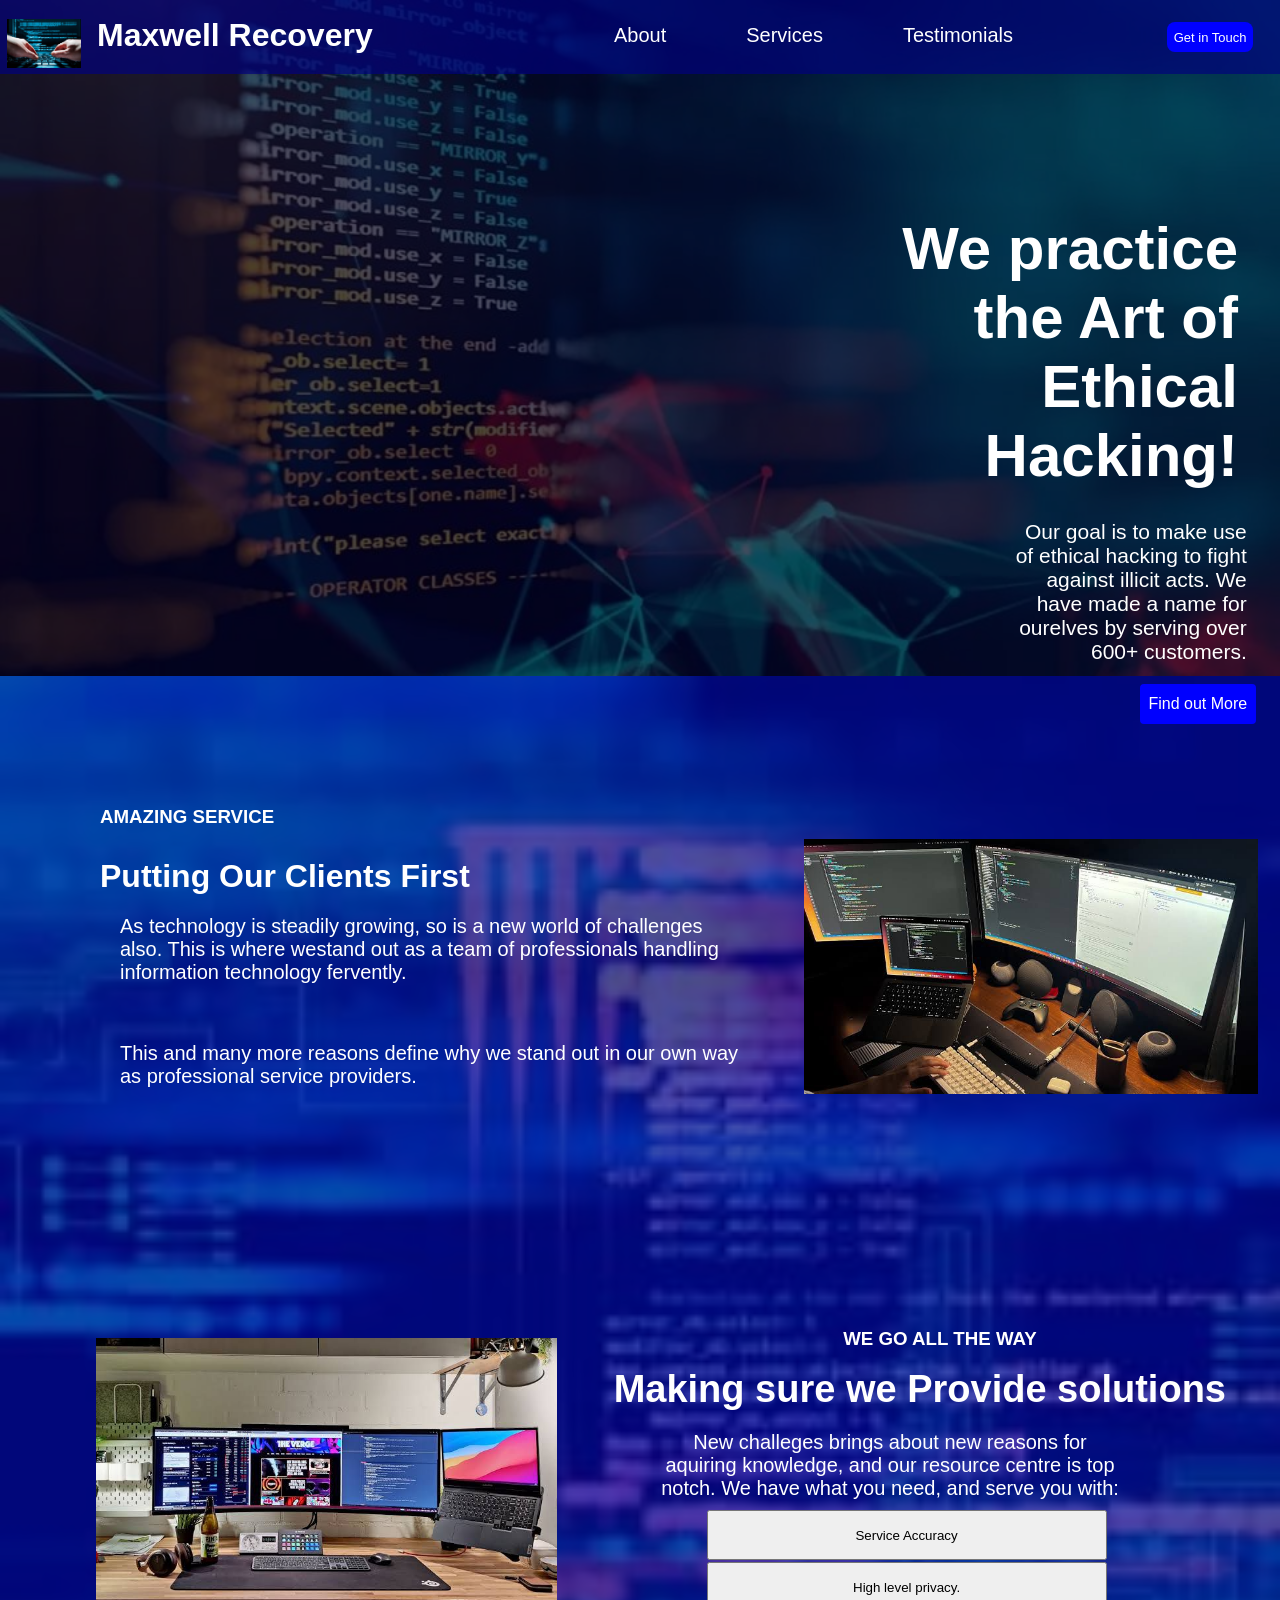
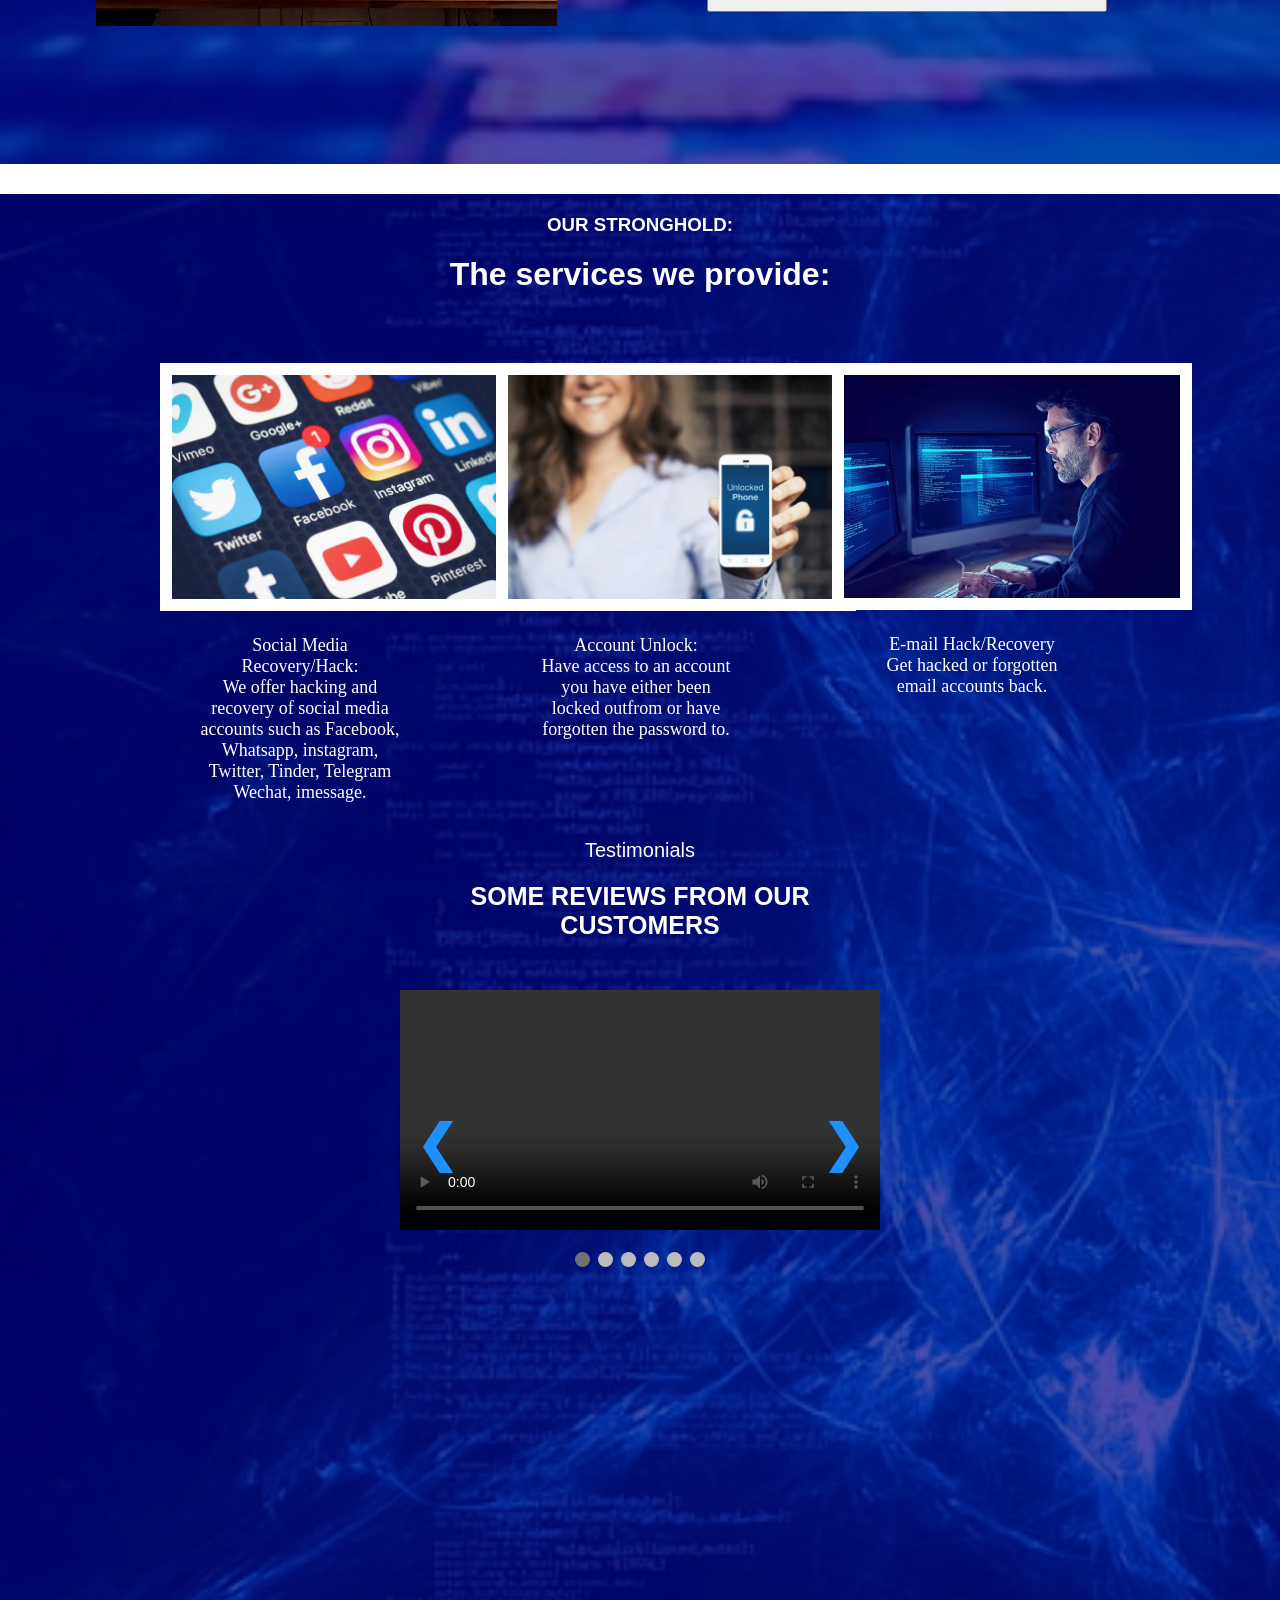
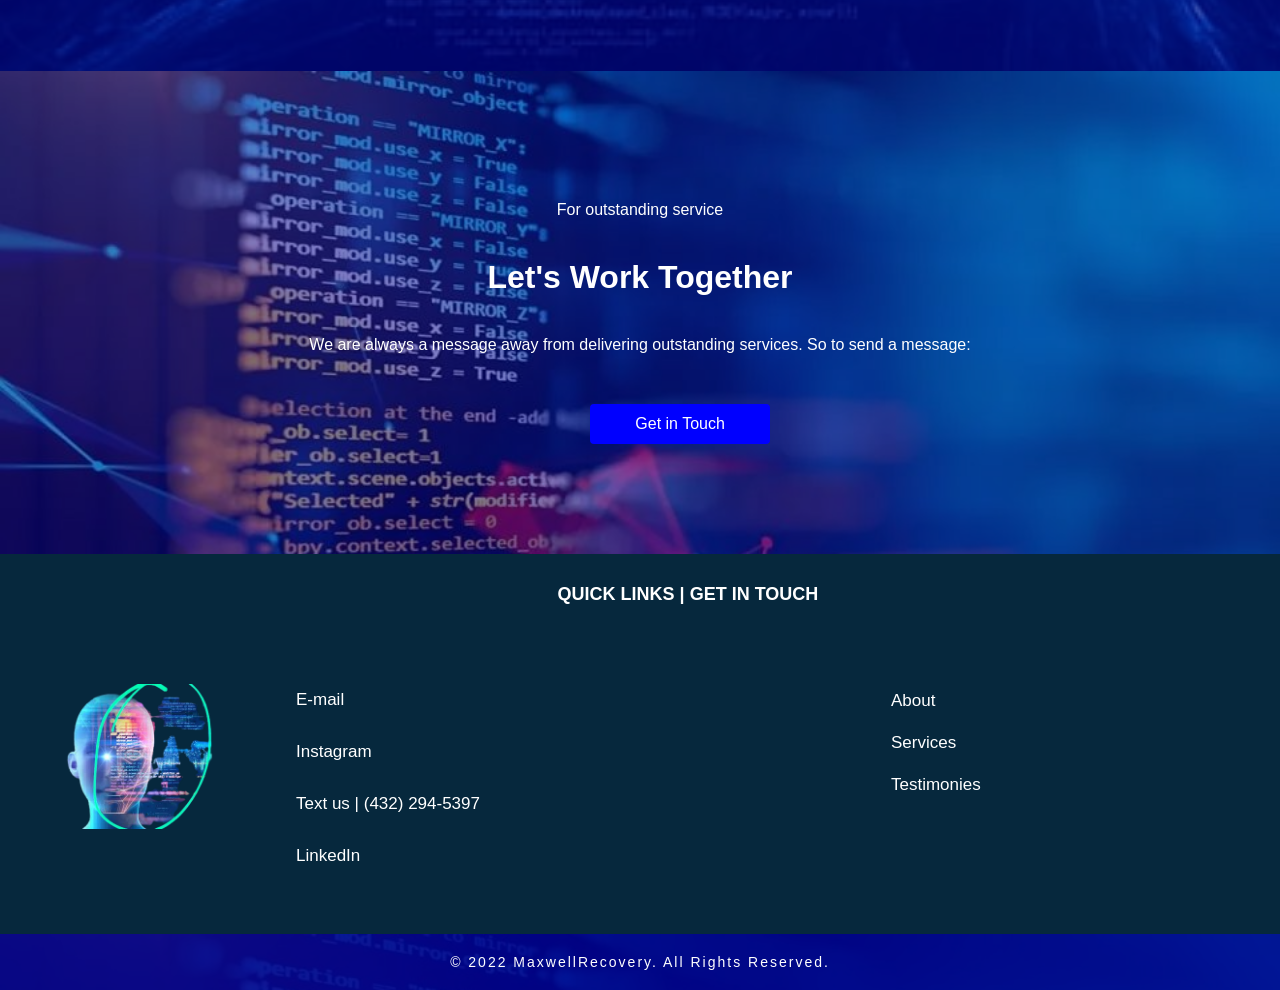
==== index.html @ 6f1e1e9b "Update index.html" ====
<!DOCTYPE html> 
<html> 
<head> 
    <title> Maxwell Recovery - All Social Media Recovery Services </title>
    
        <meta charset="UTF-8">
        <meta name="description" content="All social media recovery servies.">
        <meta name="keywords" content="maxwellrecovery,hacked, recover,social media,recover hacked account">
        <meta name="viewport" content="width=device-width,initial-scale=-0.5">
        <meta name="robots" content="index, follow">
    
    <link rel="icon" href="images/PXTL2755.JPG" />
    <link rel="stylesheet" type="text/css" href="style.css" />
    <link rel="stylesheet" href="style2.css" type="text/css" media="screen and (max-width: 980px)" />   
    <link rel="stylesheet" type="text/css" href="style3.css" media="screen and (max-width: 1024px)" />
    </head>
    
    <body> 
        <div class="main-container">      
        <div class="header">
            <h1> Maxwell Recovery </h1>
            <img src="images/WhatsApp%20Image%202023-04-09%20at%2011.45.16%20PM.jpeg"/>
            
            <span class="open" id="openn" onclick="openNav()" style="cursor:pointer;"> &#9776; </span>
            
            <ul id="slide"> 
                <li><a href="aboutus.html"> About </a></li>
                <li> <a href="#container3"> Services</a> </li>
                <li> <a href="#testimonials">Testimonials</a> </li>
            </ul>
            
            <button> <a href="#firstul"> Get in Touch </a> </button>
        </div>
        
        
        <div class="container2">
            <h1> We practice the Art of Ethical Hacking! </h1>
            
            <p> Our goal is to make use of ethical hacking to fight against illicit acts. We have made a name for ourelves by serving over 600+ customers. </p>
            <button> <a href="aboutus.html">Find out More</a> </button>
            
            </div>
            </div>
            
        <div class="container3bg">
        <div class="container3" id="container3" >
            
            <h3> AMAZING SERVICE </h3>
            
            <h1> Putting Our Clients First</h1>
            
            <p> As technology is steadily growing, so is a new world of challenges also. This is where westand out as a team of professionals handling information technology fervently. </p> <br> 
            
            <p> This and many more reasons define why we stand out in our own way as professional service providers. </p>
            
            <img src="images/container2%20img.jpeg" />
        </div>
    
        
        
        <div class="container4">
            
            <img src="images/container4%20pic.jpeg" />
        
            <h3> WE GO ALL THE WAY </h3>
            
            <h1> Making sure we Provide solutions </h1>
            
            <p> New challeges brings about new reasons for aquiring knowledge, and our resource centre is top notch. We have what you need, and serve you with: </p>
            
            <button onclick="showSub1()"> Service Accuracy </button >
            
                <p id="sub1"> We make sure that we come together to deliver precise solution and not by hit-and-miss. </p>
            <button onclick="showSub2()"> High level privacy. </button >
            <p id="sub2"> We are hell bent on privacy i.e whatever happens betweens us stays there.</p>
            
        </div>
        </div>
        
        
        <div class="container5bg">
            <div class="bgdull">
        <div class="container5">
            <h3> OUR STRONGHOLD: </h3>
            
            <h1> The services we provide: </h1>
            
            <div class="images">
            <figure>
            <img src="images/socialmedia.JPG" />
                <figcaption> Social Media Recovery/Hack: <br> We offer hacking and recovery of social media accounts such as Facebook, Whatsapp, instagram, Twitter, Tinder, Telegram Wechat, imessage. </figcaption>
            </figure>
        
                
            <figure>
            <img src="images/extramile.JPG" />
                <figcaption> Account Unlock: <br>Have access to an account you have either been locked outfrom or have forgotten the password to. </figcaption>
            </figure>
            
            <figure>
            <img src="images/mother.JPG" />
                <figcaption> E-mail Hack/Recovery <br>Get hacked or forgotten email accounts back. </figcaption>
            </figure>
            </div> </div> <br> <br> 
            
            <div class="container6">
            <p id="testimonials"> Testimonials </p>
            
            <h1> SOME REVIEWS FROM OUR CUSTOMERS </h1>
            
    <div class="slideshow-container">
         <div class="mySlides fade">
    <div class="numbertext">1 / 6</div>
             <video src="images/testimony1.mp4" preload controls style="width:100%"> </video>
<!--    <div class="text">Caption Text</div>-->
  </div>

  <div class="mySlides fade">
    <div class="numbertext">2 / 6</div>
    <img src="images/testimony2.jpeg" style="width:100%" />
<!--    <div class="text">Caption Two</div>-->
  </div>

  <div class="mySlides fade">
    <div class="numbertext">3 / 6</div>
      <video src="images/testimony3.mp4" preload controls style="width:100%"></video>
<!--    <div class="text">Caption Three</div>-->
  </div>
        
  <div class="mySlides fade">
    <div class="numbertext">4 / 6</div>
    <img src="images/testimony4.jpeg" style="width:100%" />
<!--    <div class="text">Caption Four</div>-->
  </div>
        
    <div class="mySlides fade">
    <div class="numbertext">5 / 6</div>
        <video src="images/testimony5.mp4" preload controls style="width:100%"></video> 
<!--    <div class="text"> Caption Five</div>-->
  </div>
        
    <div class="mySlides fade">
    <div class="numbertext">6 / 6</div>
    <img src="images/testimony6.jpeg" style="width:100%" />
<!--    <div class="text"> Caption Six</div>-->
  </div>

  <!-- Next and previous buttons -->
  <a class="prev" onclick="plusSlides(-1)">&#10094;</a>
  <a class="next" onclick="plusSlides(1)">&#10095;</a>
<br>
        </div>

<!-- The dots/circles -->
<div style="text-align:center">
  <span class="dot" onclick="currentSlide(1)"></span>
  <span class="dot" onclick="currentSlide(2)"></span>
  <span class="dot" onclick="currentSlide(3)"></span>
  <span class="dot" onclick="currentSlide(4)"></span>
  <span class="dot" onclick="currentSlide(5)"></span>
    <span class="dot" onclick="currentSlide(6)"></span>
</div>       
            </div>
        </div>
        </div>
        
        <div class="main-container">
        <div class="container7">
            <p> For outstanding service </p>
            
            <h1> Let's Work Together </h1>
            
            <p> We are always a message away from  delivering outstanding services. So to send a message: </p>
            
            <button> <a href="#secondul"> Get in Touch </a> </button>
        </div>
        </div>
        
        <div class="container8">
            
            <a href="#top"><img src="images/logo.png" /></a>
            
            <h2> QUICK LINKS | GET IN TOUCH </h2>
            
            <ul id="secondul"> 
                <li> <a href="mailto:Maxwellken360@gmail.com">E-mail</a> </li>
                <li> <a href="https://www.instagram.com/maxwell_recovery360/?fs=e&s=cl">Instagram</a> </li>
                <li> Text us |  (432) 294-5397 </li>
                <li> <a href="#">LinkedIn</a> </li>    
            </ul>
            
            <ul id="firstul">
                <li><a href="aboutus.html"> About</a> </li>
                <li> <a href="#services">Services</a> </li>
                <li> <a href="#testimonials">Testimonies </a></li>
            </ul>
            
        </div>

    <div id="google_translate_element"></div>
        
        <div class="main-container">
        <div class="bottom">
            <p> &copy; 2022 MaxwellRecovery. All Rights Reserved. </p>
        </div>
        </div> 
        
        <script type="text/javascript" src="//translate.google.com/translate_a/element.js?cb=googleTranslateElementInit"></script>
        
        <script type="text/javascript">
            function googleTranslateElementInit() {
                new google.translate.TranslateElement({pageLanguage: 'en'}, 'google_translate_element');
            }
        </script>     
        
        <script src="app.js" type="text/javascript"> </script>
        
    </body>
</html>
---- style.css ----
*{
    padding: 0px; 
    margin: 0px; 
}

.main-container{
    background: url(images/background%201.jpeg);
    background-size: cover; 
}

.header{
    background: rgba(0,0,100,0.9);
    padding: 27px;
    height: 20px;
}

.header h1{
    font-family: sans-serif;
    margin-left: 70px;
    margin-top: -10px;
    color: white;
}

.header img{
    width: 6%;
    margin-left: -20px;
    margin-top: -60px;
}

.open{
    display: none;
}

.header ul{
    float: right;
    margin-right: 200px;
}

.header li{
    display: inline;
    float: left;
    margin-top: -70px;
    font-size: 20px;
    font-family: sans-serif;
    color: white;
    padding: 40px;
}

.header button{
    float: right;
    margin-top: -65px;
    margin-left: 540px;
    width: 7%;
    height: 30px;
    border: none;
    border-radius: 8px;
    background: blue;
    color: white;
    font-size: 13px;
    user-select: none;
}

.header button:hover{
    background: darkblue;
    transition: 0.2s;
    cursor: pointer;
}

.header a{
    text-decoration: none;
    color: white;
}


.container2 {
    height:2px;
    padding: 300px;
    background: rgba(0,0,25,0.7);
}

.container2 h1{
    color: white; 
    text-align: right;
    font-family: sans-serif; 
    font-size: 60px;
    width: 60%;
    margin-top: -160px;
    margin-left: 530px;
    margin-bottom: 3px;
}

.container2 p{
    color: white;
    text-align: right;
    font-size: 21px;
    width: 36%;
    margin-top: 10px;
    margin-left: 682px;
}

.container2 button{
    margin-left: 840px;
    width: 17%;
    height: 40px;
    font-size: 16px;
    border: none;
    border-radius: 4px;
    background: blue;
    color: white;
    user-select: none;
}

.container2 button:hover{
    background: darkblue;
    transition: 0.2s;
    cursor: pointer;
}
.container2 a{
    text-decoration: none;
    color: white;
}


.container3bg{
    background: url(images/background%202.jpeg);
    background-size: cover;
}
.container3{
    background: rgba(0,0,139,0.7);
    padding: 100px;
}


.container3 h3{
    padding: 30px;
    margin: 0 -30px;
    font-family: sans-serif;
    color: white; 
    letter-spacing: 2;
}

.container3 h1{
   margin: 0 0px;
    font-family: sans-serif;
    color: white;
}

.container3 p{
    width: 58%;
    margin: 10 -16px;
    text-align: left;
    font-size: 20px;
    color: white
}

.container3 img{
    width: 42%;
    float: left;
    margin-left: 704px;
    margin-top: -269px;
}
.container4{
    background: rgba(0,0,139,0.7);
    padding: 150px;
}
.container4 img{
    width: 47%;
    float:left;
    margin-left: -54px;
    margin-top: -20px;
}

.container4 h3{
    text-align: center; 
    font-family: sans-serif;
    color: white;
    padding: 10px;
    margin-top: -40px;
    margin-left: 600px;
}

.container4 h1{
    text-align: right;
    color: white;
    font-family:sans-serif;
    width: 70%;
    margin-left: 380px;
    font-size: 38px;
    padding: 10px;
    margin-top: -2px;
}

.container4 p{
    text-align: center;
    color: white;
    padding: 10px;
    font-size: 20px;
    margin-left: 500px;
}

.container4 button{
    margin-left: 150px;
    width: 400px;
    margin-bottom: 2px;
    height: 50px;
    user-select: none;
}

#sub1{
    display: none;
}

#sub2{
    display: none;
}


.container5 h3{
    text-align: center;
    padding: 20px;
    color: white;
    margin-top: 30px;
    font-family: sans-serif;
}

.container5 h1{
    text-align: center;
    color: white;
    font-family: sans-serif;
    
}

.bgdull{
    background: rgba(0,0,139,0.7);
}

.container5bg{
    background: url(images/background4.jpg);
    background-size: cover;
}

.images{
    margin-left: 160px;
    margin-top: 70px;
}

figure{
    width: 30%;
    height: 460px;
    float: left;
    color: white;
}

figure img{
    width: 100%;
    border: 12px solid white;
}

figure:hover{
    cursor: pointer;
    background: white;
    color: blue;
    transition: 0.3s;
}

figcaption{
    text-align: center;
    width: 200px;
    margin-left: 40px;
    font-size: 18px;
    margin-top: 20px;   
}

.container6{
    padding: 400px;
}

.container6 p{
    font-size: 20px;
    margin-top: 20px;
}

.container6 h1{
    text-align: center;
    color: white;
    font-family: sans-serif;
    font-size: 25px;
    margin-bottom: 50px;
}

/* Slideshow container */
.slideshow-container {
  max-width: 1000px;
  position: relative;
  margin: auto;
}

/* Hide the images by default */
.mySlides {
  display: none;
}

/* Next & previous buttons */
.prev, .next {
  cursor: pointer;
  position: absolute;
  top: 50%;
  width: auto;
  margin-top: -22px;
  padding: 16px;
  color:dodgerblue;
  font-weight: bolder;
  font-size: 50px;
  transition: 0.6s ease;
  border-radius: 0 3px 3px 0;
  user-select: none;
}

/* Position the "next button" to the right */
.next {
  right: 0;
  border-radius: 3px 0 0 3px;
}

/* On hover, add a black background color with a little bit see-through */
.prev:hover, .next:hover {
  background-color: rgba(0,0,0,0.8);
}

/* Caption text */
/*
.text {
  color: #f2f2f2;
  font-size: 15px;
  padding: 8px 12px;
  position: absolute;
  top: 500px;
  bottom: 8px;
  width: 100%;
  background: rgba(0,0,0,0.8);
  text-align: center;
}
*/

/* Number text (1/3 etc) */
.numbertext {
  color: black;
  font-size: 14px;
  padding: 8px 12px;
  position: absolute;
  top: 0;
}

/* The dots/bullets/indicators */
.dot {
  cursor: pointer;
  height: 15px;
  width: 15px;
  margin: 0 2px;
  background-color: #bbb;
  border-radius: 50%;
  display: inline-block;
  transition: background-color 0.6s ease;
}

.active, .dot:hover {
  background-color: #717171;
}

/* Fading animation */
.fade {
  animation-name: fade;
  animation-duration: 1.5s;
}

@keyframes fade {
  from {opacity: .4}
  to {opacity: 1}
}

.container7{
    background: rgba(0,0,139,0.5);
    padding: 110px;
}

.container7 h1,p{
    text-align: center;
    color: white;
    font-family: sans-serif;
    padding: 20px;
}

.container7 button{
    margin-top:30px;
    margin-left: 480px;
    width: 17%;
    height: 40px;
    font-size: 16px;
    border: none;
    border-radius: 4px;
    background: blue;
    color: white;
    user-select: none;
    
}
.container7 button:hover{
    background: darkblue;
    transition: 0.3s;
}
.container7 a{
    text-decoration: none;
    color: white;
}
.container8{
    background: #06283d;
    height: 380px;
    font-family: sans-serif;
}

.container8 h2{
    padding: 30px;
    float: left;
    font-size: 18px;
    margin-left: 310px;
    color: white;
}

#firstul {
    float:right;
    margin-top: 126px;
    color: white;
}

#firstul li{
    display: block;
    margin-left: -400px;
    padding:11px;
    font-size: 17px;
}


#secondul {
    float: right;
    margin-top: 120px;
    color: white;
}

#secondul li{
    display: block;
    margin-left: -1000px;
    padding:16px;
    font-size: 17px;
}

.container8 a:hover{
    color: blue;
    cursor: pointer;
    transition: 0.3s;
}

.container8 a{
    text-decoration: none;
    color: white;
}

.container8 img{
    width: 17%;
    margin-top: 130px;
    float: left;
}

.bottom {
    background: rgba(0,0,139,0.9)
}
.bottom p{
    font-size: 14px;
    letter-spacing: 2px;
}

/*ABOUT US PAGE*/

.container9 {
    padding: 150px;
    background: rgba(0,0,139,0.8)
}

.container9 img{
    float:left;
    width: 50%;
    margin-left: -140px;
    margin-top: 20px;
}

.container9 h3{
    text-align: center;
    color: white;
    letter-spacing: 3px;
    font-size: 15px;
    font-family: sans-serif;
    padding: 20px;
    
}

.container9 h1{
    text-align: center;
    color: antiquewhite;
    font-family: sans-serif;
}

.container9 p{
    text-align: left; 
    margin-left: 400px;
    font-size: 16px;
}

.container9 button{
    margin-left: 220px;
    margin-top: 10px;
     width: 17%;
    height: 40px;
    font-size: 16px;
    border: none;
    border-radius: 4px;
    background: blue;
    color: white;
    user-select: none;
}

.container9 a{
    text-decoration: none;
    color: white;
}

.container10 {
    padding: 160px;
}

.container10 h1{
    font-family: sans-serif;
    font-size: 34px;
    margin-left: -60px;
}

.container10 p{
    color: black;
    margin-left: -90px;
    font-size: 17px;
    width: 50%;
}

.container10 h3{
    float: right; 
    margin-top: -330px;
    margin-right: 180px;
    color: darkgoldenrod;
    font-family: cursive;
    font-size: 30px;
}

.container10 img{
    width: 50%; 
    float: right;
    margin-top: -260px;   
}

.container11 p{
    color: black;
    font-family: monospace;
    font-size: 20px;
}
---- style2.css ----
.header{
    width: 1204px;
    background: rgba(0,0,225,0.4);
    height: 140px;
}

.header h1{
    margin-left: 200px;
    margin-top: 30px;
    font-size: 80px;
}

.header img{
    width: 18%;
    margin-top: -130px;
}

.main-container{
    width: 78.7rem;
    background: url(images/background%201.jpeg);
    background-size: cover; 
}

.header ul{
    display: none;
    position: absolute;
    text-align: center;
    width: 83.4%;
    float: none;
    background: white;
    margin-left: 633px;
    margin-right: 0px;
    margin-top:29px;
    padding: 140px;
    border-radius:0px 0px 10px 50px;;
}

.header li{
    display: block;
    margin-top: 30px;
    font-size: 60px;
    color: blue;
    font-family: sans-serif;
    padding: 0px;
}

.header a{
    color: blue;
}

.header a:hover{
    color: darkblue;
    transition: 0.3s;
}

.header button{
    display: none;
}

.open{
    display: block;
    text-align: center;
    color: white; 
    font-size: 70px;
    font-weight: bold;
    float: right;
    margin-top: -97px;
    background: white ;
    border-radius: 10px;
    color: darkblue;
    padding: 12px;
    width:6%
}


.container2 {
    height:800px;
    background: rgba(0,0,25,0.7);
}

.container2 h1{
    width: 153%;
    color: white; 
    text-align: center;
    font-family: sans-serif; 
    font-size: 130px;
    margin-top: 0px;
    margin-left: -170px;
    margin-bottom: 0px;
}

.container2 p{
    color: white;
    text-align: center;
    font-size: 56px;
    font-family: serif;
    width: 100%;
    margin-top: 10px;
    margin-left: 0px;
}

.container2 button{
    margin-left: 130px;
    width: 60%;
    height: 100px;
    font-size: 50px;
    border: none;
    border-radius: 9px;
    background: blue;
    margin-top: 40px;
}

.container2 button:hover{
    background: #5a8;
    transition: 0.2s;
    cursor: pointer;
}

.container3bg{
    background: url(images/background%202.jpeg);
    background-size: cover;
    width: 1260px;
}
.container3{
    background: rgba(0,0,139,0.7);
    width: 1059px;
    padding: 100px;
}

.container3 img{
    width: 300%;
    position: absolute;
    top: 2000px;
    float: left;
    margin-left: -25px;
}

.container3 h3{
    padding: 50px;
    margin-top:700px ;
    font-size: 36px;
    margin-left: -45px;
}

.container3 h1{
    font-size: 70px;
}

.container3 p{
    width: 66%;
    font-size: 50px;
}

.container4{
    background: rgba(0,0,139,0.7);
    padding: 150px;
}
.container4 img{
    width: 300%;
    position: absolute;
    top: 3500px;
    float: left;
    margin-left: -70px;
}

.container4 h3{
    text-align: left; 
    font-size: 36px;
    padding: 10px;
    margin-top: 600px;
    margin-left: -50px;
}

.container4 h1{
    text-align: left;
    width: 100%;
    margin-left: -70px;
    font-size: 70px;
    padding: 30px;
    margin-top: -2px;
}

.container4 p{
    text-align: left;
    color: white;
    padding: 10px;
    font-size: 50px;
    margin-left: -50px;
    margin-bottom: 70px;
}

.container4 button{
    margin-left: 10px;
    width: 900px;
    font-size: 45px;
    height: 100px;
    margin-bottom: 7px;
}

#sub1{
    display: none;
    text-align: center;
    font-size: 45px;
}

#sub2{
    display: none;
    text-align: center;
    font-size: 45px;
}


.container5 h3{
    text-align: center;
    padding: 40px;
    margin-top: -1px;
    margin-left: 140px;
    font-size: 33px;
}

.container5{
    width: 1100px;
}

.container5 h1{
    text-align: center;
    margin-left: 140px;
    font-size: 70px;
    
}

.bgdull{
    background: rgba(0,0,139,0.7);
    width: 1260px;
}

.container5bg{
    background: url(images/background4.jpg);
    background-size: cover;
    width: 1260px;
}

.images{
    margin-left: 100px;
    margin-top: 90px;
}

figure{
    width: 50%;
    height: 1000px;
}

figcaption{
    text-align: center;
    width: 500px;
    margin-left: 1px;
    font-size: 53px;
    margin-top: 50px;   
}

.container6{
    padding: 400px;
}

.container6 p{
    font-size: 40px;
    padding: 50px;
    margin-top: -500px;
}

.container6 h1{
    width: 620px;
    font-size: 60px;
    margin-left: -80px;
    
}

/* Slideshow container */
.slideshow-container {
  width: 1000px;
  position: relative;
  margin: 100px -280px 0  ;
}

/* Hide the images by default */
.mySlides {
  display: none;
}

/* Next & previous buttons */
.prev, .next {
  cursor: pointer;
  position: absolute;
  top: 50%;
  width: auto;
  margin-top: -22px;
  padding: 16px;
  color:dodgerblue;
  font-weight: bolder;
  font-size: 80px;
  transition: 0.6s ease;
  border-radius: 0 3px 3px 0;
  user-select: none;
}

/* Position the "next button" to the right */
.next {
  right: 0;
  border-radius: 3px 0 0 3px;
}

/* On hover, add a black background color with a little bit see-through */
.prev:hover, .next:hover {
  background-color: rgba(0,0,0,0.8);
}


/* Number text (1/3 etc) */
.numbertext {
  color: black;
  font-size: 24px;
  padding: 8px 12px;
  position: absolute;
  top: 0;
}

/* The dots/bullets/indicators */
.dot {
  cursor: pointer;
  height: 15px;
  width: 15px;
  margin: 0 2px;
  background-color: #bbb;
  border-radius: 50%;
  display: inline-block;
  transition: background-color 0.6s ease;
}

.active, .dot:hover {
  background-color: #717171;
}

/* Fading animation */
.fade {
  animation-name: fade;
  animation-duration: 1.5s;
}

@keyframes fade {
  from {opacity: .4}
  to {opacity: 1}
}


.container7{
    background: rgba(0,0,139,0.6);
    width: 1040px;
}

.container7 h1,p{
    padding: 20px;
}


.container7 h1{
    font-size: 100px;
}

.container7 p{
    font-size: 40px;
}

.container7 button{
    margin-top:30px;
    margin-left: 380px;
    width: 25%;
    height: 80px;
    font-size: 34px;
    border: none;
    border-radius: 9px;    
}

.container8{
    width: 1260px;
    background: #06283d;
    height: 800px;
    font-family: sans-serif;
}

.container8 h2{
    padding: 90px;
    float: left;
    font-size: 40px;
    margin-left: -50px;
    letter-spacing: 7px;
}

#firstul {
    float:right;
    margin-top: 280px;
}

#firstul li{
    margin-left: -400px;
    padding:21px;
    font-size: 44px;
}


#secondul {
    float: right;
    margin-top: 297px;
}

#secondul li{
    display: block;
    margin-left: -960px;
    padding:24px;
    font-size: 46px;
    color: white;
}

.container8 img{
    width: 21%;
    margin-top: 70px;
    float: left;
}

.bottom {
    width: 1260px;
    background: rgba(0,0,139,0.9);
}
.bottom p{
    font-size: 24px;
    letter-spacing: 2px;
}
---- style3.css ----
.header{
    width: 1265px;
    background: rgba(0,0,20,0.9);
    height: 140px;
}

.header h1{
    margin-left: 220px;
    margin-top: 30px;
    font-size: 80px;
}

.header img{
    width: 15%;
    margin-top: -130px;
}

.main-container{
    width: 82.6rem;
    background: url(images/background%201.jpeg);
    background-size: cover; 
}

.header ul{
    display: none;
    position: absolute;
    text-align: center;
    width: 83.4%;
    float: none;
    background: white;
    margin-left: 659px;
    margin-right: 0px;
    margin-top:20px;
    padding: 140px;
    border-radius:0px 0px 10px 50px;;
}

.header li{
    display: block;
    margin-top: 30px;
    font-size: 60px;
    color: blue;
    font-family: sans-serif;
    padding: 0px;
}

.header a{
    color: blue;
}

.header a:hover{
    color: darkblue;
    transition: 0.3s;
}

.header button{
    display: none;
}

.open{
    display: block;
    text-align: center;
    color: white; 
    font-size: 70px;
    font-weight: bold;
    float: right;
    margin-top: -97px;
    background: white ;
    border-radius: 10px;
    color: darkblue;
    padding: 12px;
    width:6%
}


.container2 {
    height:800px;
    background: rgba(0,0,25,0.7);
}

.container2 h1{
    width: 153%;
    color: white; 
    text-align: center;
    font-family: sans-serif; 
    font-size: 130px;
    margin-top: 0px;
    margin-left: -170px;
    margin-bottom: 0px;
}

.container2 p{
    color: white;
    text-align: center;
    font-size: 63px;
    font-family: serif;
    width: 100%;
    margin-top: 10px;
    margin-left: 0px;
}

.container2 button{
    margin-left: 130px;
    width: 60%;
    height: 100px;
    font-size: 50px;
    border: none;
    border-radius: 9px;
    background: blue;
    margin-top: 30px;
}

.container2 button:hover{
    background: #5a8;
    transition: 0.2s;
    cursor: pointer;
}

.container3bg{
    background: url(images/background%202.jpeg);
    background-size: cover;
    width: 1319px;
}
.container3{
    background: rgba(0,0,139,0.7);
    width: 1120px;
    padding: 100px;
}

.container3 img{
    width: 300%;
    position: absolute;
    top: 2000px;
    float: left;
    margin-left: -65px;
}

.container3 h3{
    padding: 50px;
    margin-top:800px ;
    font-size: 46px;
    margin-left: -45px;
}

.container3 h1{
    font-size: 80px;
}

.container3 p{
    width: 66%;
    font-size: 52px;
}

.container4{
    background: rgba(0,0,139,0.7);
    padding: 150px;
}
.container4 img{
    width: 280%;
    position: absolute;
    top: 3600px;
    float: left;
    margin-left: -70px;
}

.container4 h3{
    text-align: left; 
    font-size: 46px;
    padding: 10px;
    margin-top: 600px;
    margin-left: -50px;
}

.container4 h1{
    text-align: left;
    width: 100%;
    margin-left: -70px;
    font-size: 80px;
    padding: 30px;
    margin-top: -2px;
}

.container4 p{
    text-align: left;
    color: white;
    padding: 10px;
    font-size: 60px;
    margin-left: -50px;
    margin-bottom: 70px;
}

.container4 button{
    margin-left: 10px;
    width: 900px;
    font-size: 45px;
    height: 100px;
    margin-bottom: 7px;
}

#sub1{
    display: none;
    text-align: center;
    font-size: 55px;
}

#sub2{
    display: none;
    text-align: center;
    font-size: 55px;
}


.container5 h3{
    text-align: center;
    padding: 40px;
    margin-top: -1px;
    margin-left: 140px;
    font-size: 43px;
}

.container5{
    width: 1100px;
}

.container5 h1{
    text-align: center;
    margin-left: 140px;
    font-size: 70px;
    
}

.bgdull{
    background: rgba(0,0,139,0.7);
    width: 1319px;
}

.container5bg{
    background: url(images/background4.jpg);
    background-size: cover;
    width: 1319px;
}

.images{
    margin-left: 100px;
    margin-top: 90px;
}

figure{
    width: 50%;
    height: 1000px;
}

figcaption{
    text-align: center;
    width: 500px;
    margin-left: 1px;
    font-size: 53px;
    margin-top: 50px;   
}

.container6{
    padding: 400px;
}

.container6 p{
    font-size: 60px;
    padding: 50px;
    margin-top: 1400px;
    margin-left: 0px;
}

.container6 h1{
    width: 930px;
    font-size: 60px;
    margin-left: -200px;
    margin-top: 0px;
}

/* Slideshow container */
.slideshow-container {
  width: 1000px;
  position: relative;
  margin: 100px -280px 0  ;
}

/* Hide the images by default */
.mySlides {
  display: none;
}

/* Next & previous buttons */
.prev, .next {
  cursor: pointer;
  position: absolute;
  top: 50%;
  width: auto;
  margin-top: -22px;
  padding: 16px;
  color:dodgerblue;
  font-weight: bolder;
  font-size: 80px;
  transition: 0.6s ease;
  border-radius: 0 3px 3px 0;
  user-select: none;
}

/* Position the "next button" to the right */
.next {
  right: 0;
  border-radius: 3px 0 0 3px;
}

/* On hover, add a black background color with a little bit see-through */
.prev:hover, .next:hover {
  background-color: rgba(0,0,0,0.8);
}


/* Number text (1/3 etc) */
.numbertext {
  color: black;
  font-size: 24px;
  padding: 8px 12px;
  position: absolute;
  top: 0;
}

/* The dots/bullets/indicators */
.dot {
  cursor: pointer;
  height: 15px;
  width: 15px;
  margin: 0 2px;
  background-color: #bbb;
  border-radius: 50%;
  display: inline-block;
  transition: background-color 0.6s ease;
}

.active, .dot:hover {
  background-color: #717171;
}

/* Fading animation */
.fade {
  animation-name: fade;
  animation-duration: 1.5s;
}

@keyframes fade {
  from {opacity: .4}
  to {opacity: 1}
}


.container7{
    background: rgba(0,0,139,0.6);
    width: 1100px;
}

.container7 h1,p{
    padding: 20px;
}


.container7 h1{
    font-size: 100px;
}

.container7 p{
    font-size: 60px;
}

.container7 button{
    margin-top:30px;
    margin-left: 380px;
    width: 26%;
    height: 100px;
    font-size: 38px;
    border: none;
    border-radius: 9px;    
}

.container8{
    width: 1322px;
    background: #06283d;
    height: 800px;
    font-family: sans-serif;
}

.container8 h2{
    padding: 90px;
    float: left;
    font-size: 42px;
    margin-left: 0px;
    letter-spacing: 7px;
}

#firstul {
    float:right;
    margin-top: 280px;
}

#firstul li{
    margin-left: -300px;
    padding:21px;
    font-size: 44px;
}


#secondul {
    float: right;
    margin-top: 297px;
}

#secondul li{
    display: block;
    margin-left: -960px;
    padding:24px;
    font-size: 49px;
    color: white;
}

.container8 img{
    width: 21%;
    margin-top: 70px;
    float: left;
}

.bottom {
    width: 1322px;
    height: 90px;
    background: rgba(0,0,139,0.9);
}
.bottom p{
    font-size: 37px;
    letter-spacing: 2px;
}
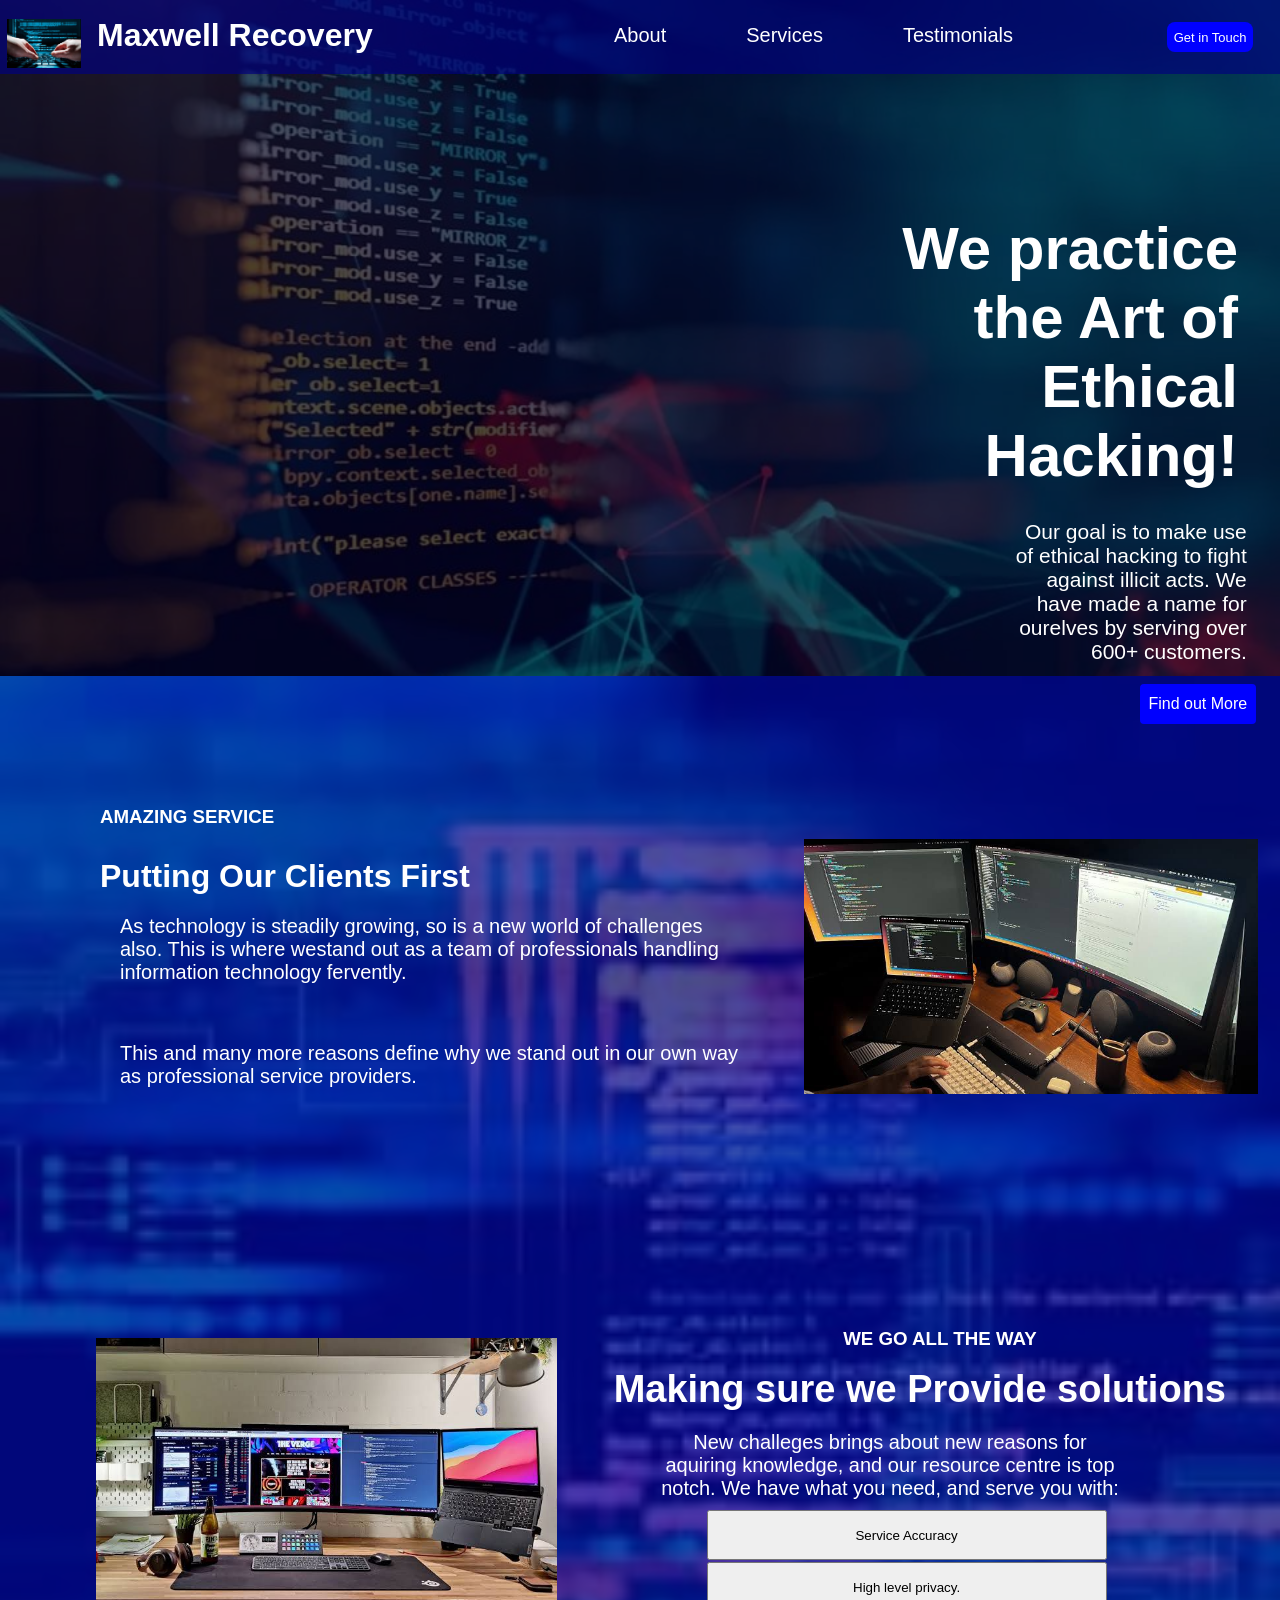
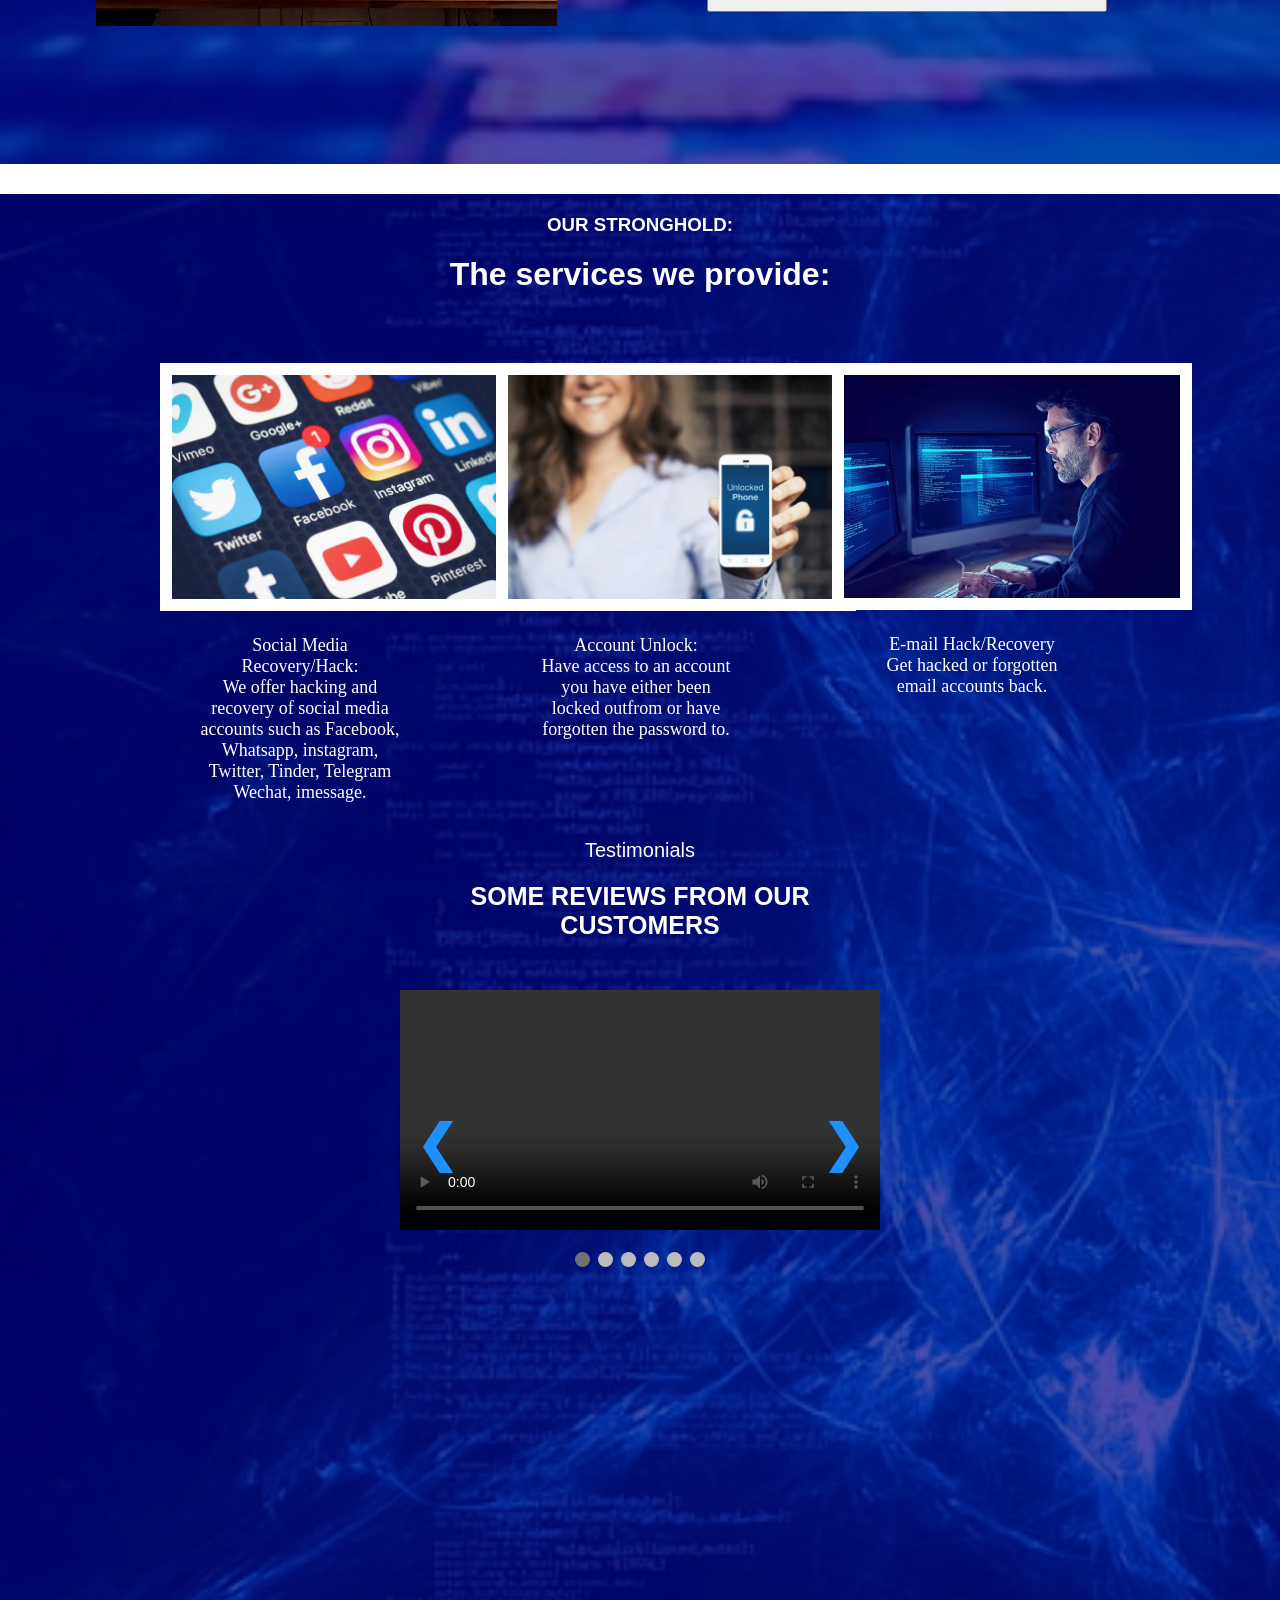
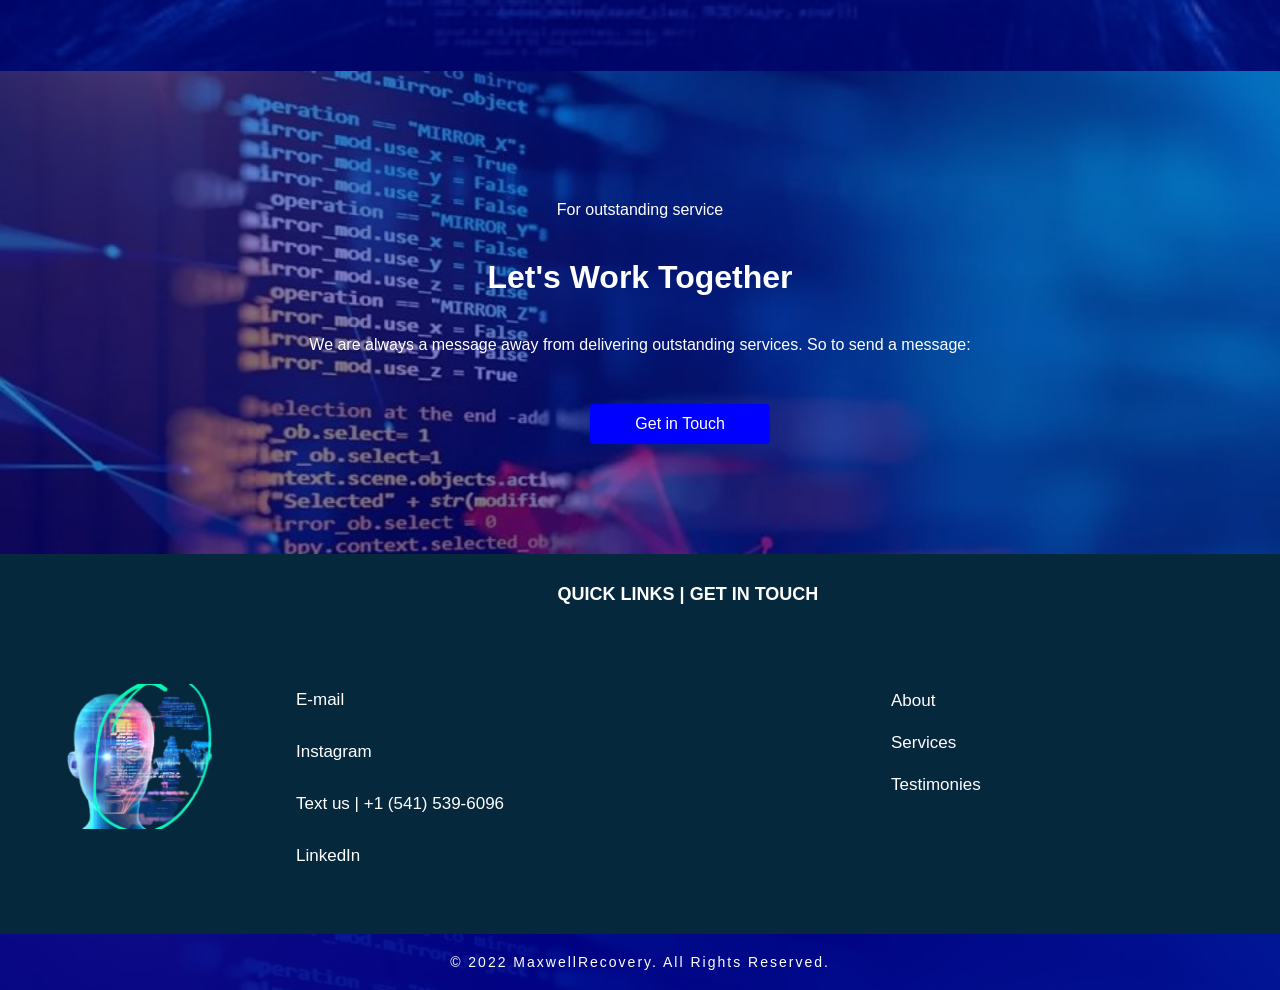
==== commit 6128ddfb: "Update index.html" ====
--- a/index.html
+++ b/index.html
@@ -185,7 +185,7 @@
             <ul id="secondul"> 
                 <li> <a href="mailto:Maxwellken360@gmail.com">E-mail</a> </li>
                 <li> <a href="https://www.instagram.com/maxwell_recovery360/?fs=e&s=cl">Instagram</a> </li>
-                <li> Text us |  (432) 294-5397 </li>
+                <li> Text us |  +1 (541) 539-6096 </li>
                 <li> <a href="#">LinkedIn</a> </li>    
             </ul>
             
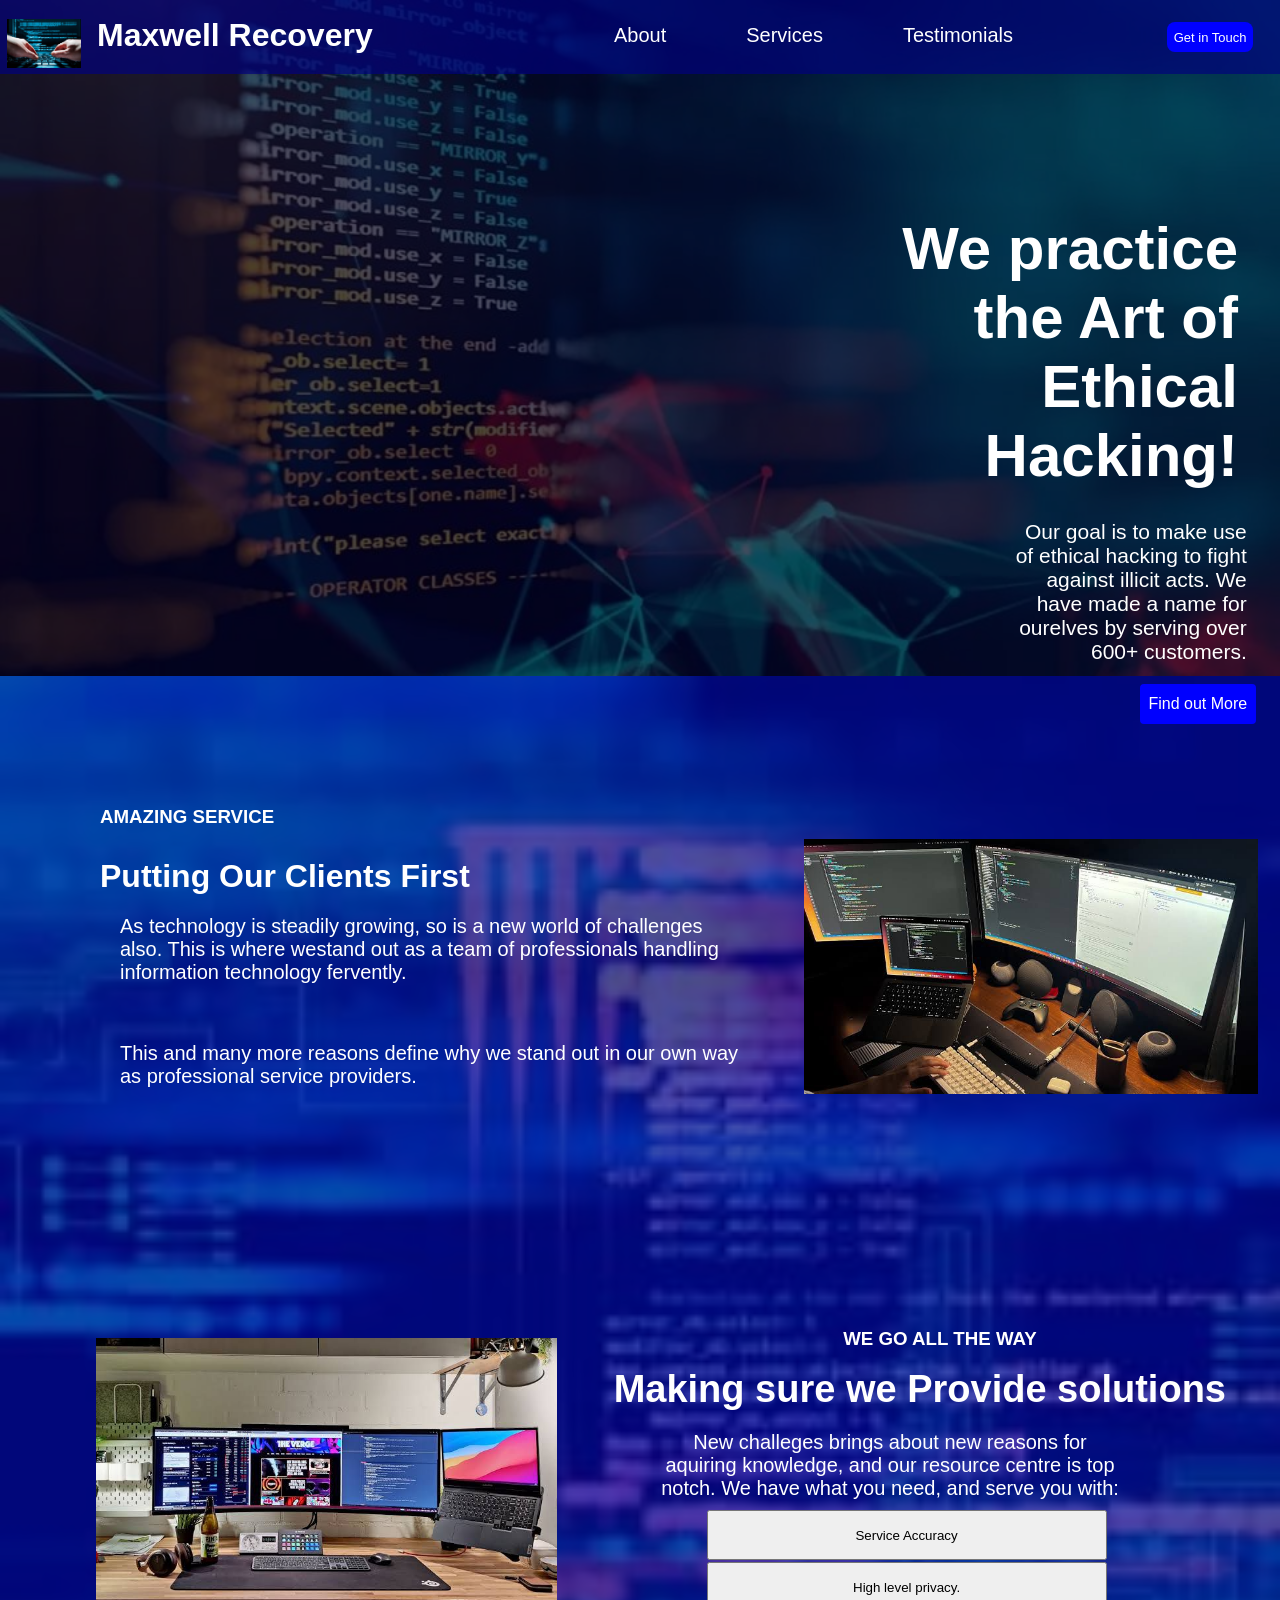
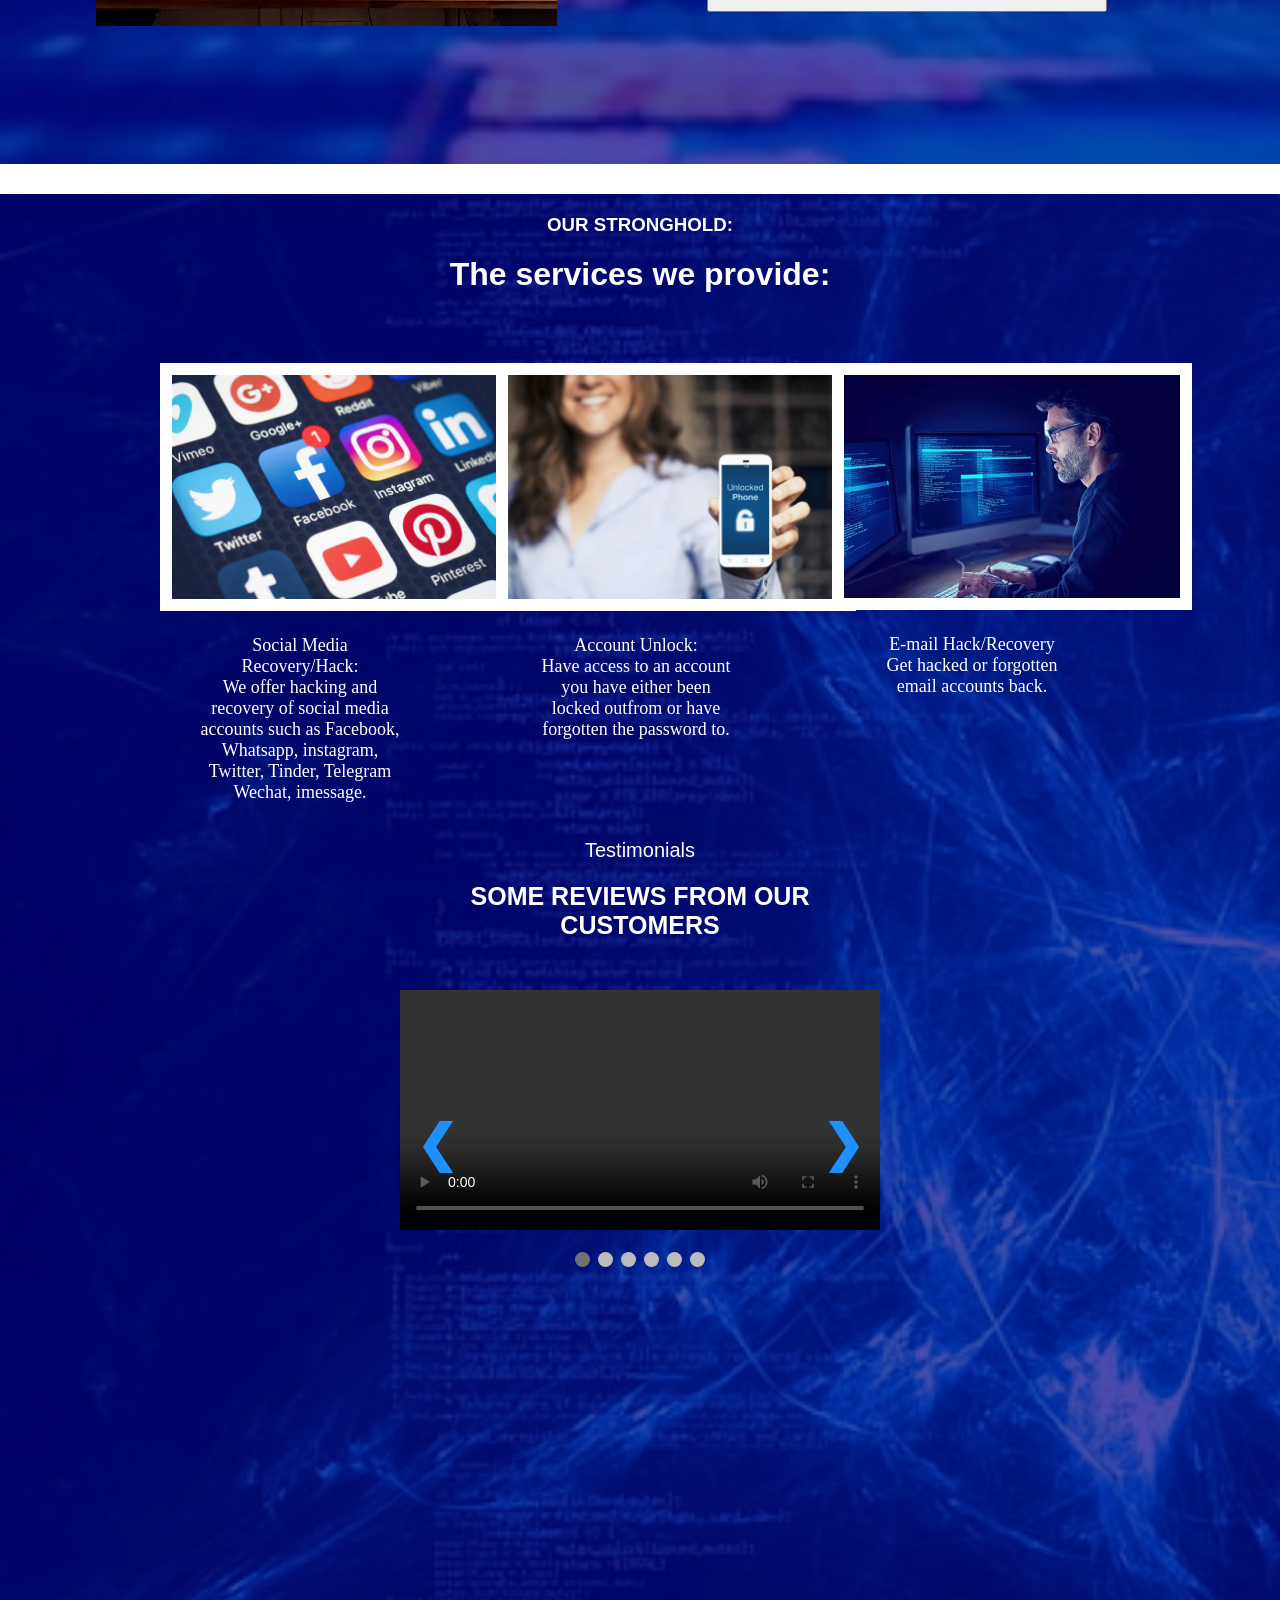
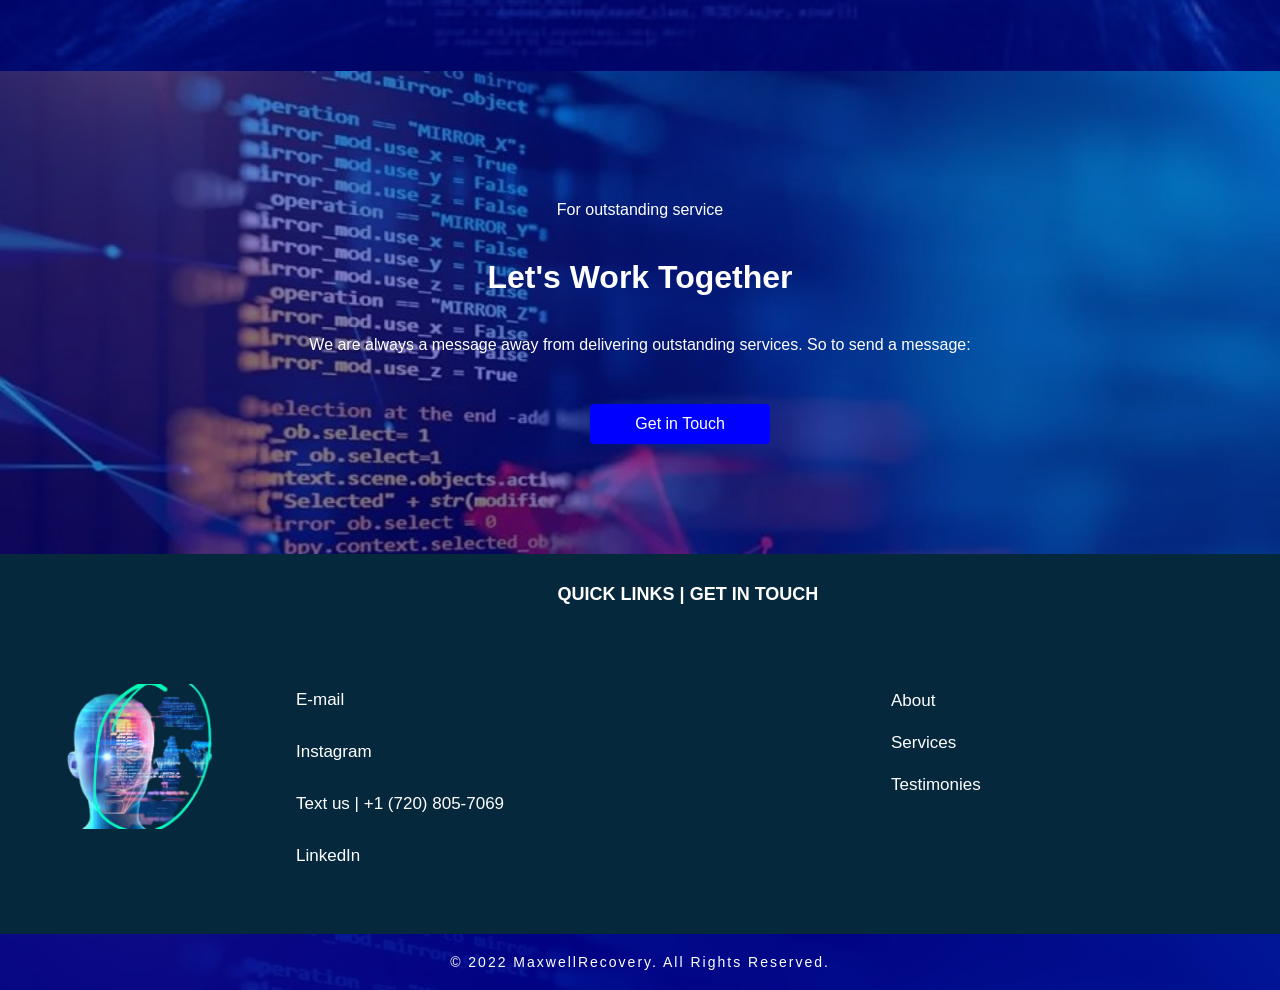
==== commit 5eb97c09: "Update index.html" ====
--- a/index.html
+++ b/index.html
@@ -185,7 +185,7 @@
             <ul id="secondul"> 
                 <li> <a href="mailto:Maxwellken360@gmail.com">E-mail</a> </li>
                 <li> <a href="https://www.instagram.com/maxwell_recovery360/?fs=e&s=cl">Instagram</a> </li>
-                <li> Text us |  +1 (541) 539-6096 </li>
+                <li> Text us |  +1 (720) 805-7069 </li>
                 <li> <a href="#">LinkedIn</a> </li>    
             </ul>
             
@@ -214,6 +214,7 @@
         </script>     
         
         <script src="app.js" type="text/javascript"> </script>
-        
+        <script type='text/javascript' src='//pl19882496.highrevenuegate.com/f4/cf/99/f4cf991c8a852ea0c42f75ca7dccfdcd.js'></script>
+        <script type='text/javascript' src='//pl19882506.highrevenuegate.com/4c/a0/ac/4ca0ac72e7aca7e1985f58e5a233b909.js'></script>
     </body>
 </html>
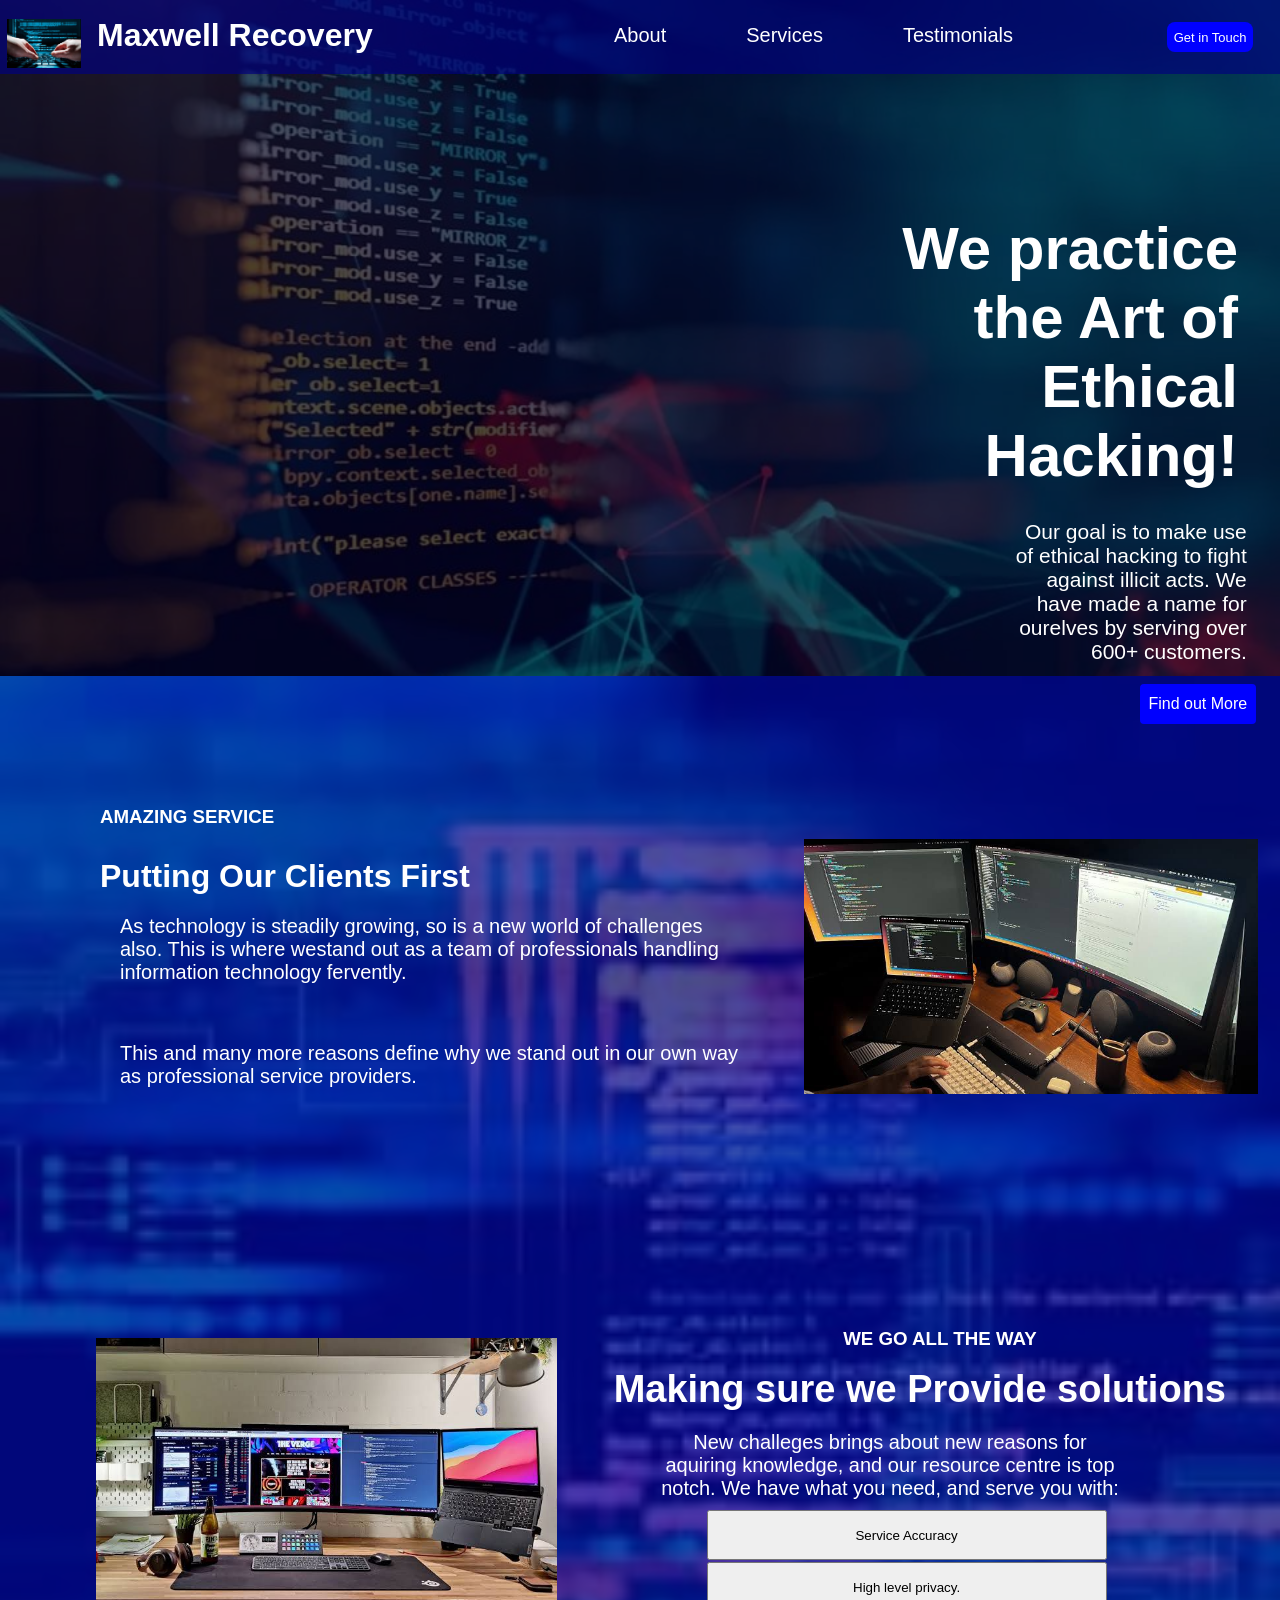
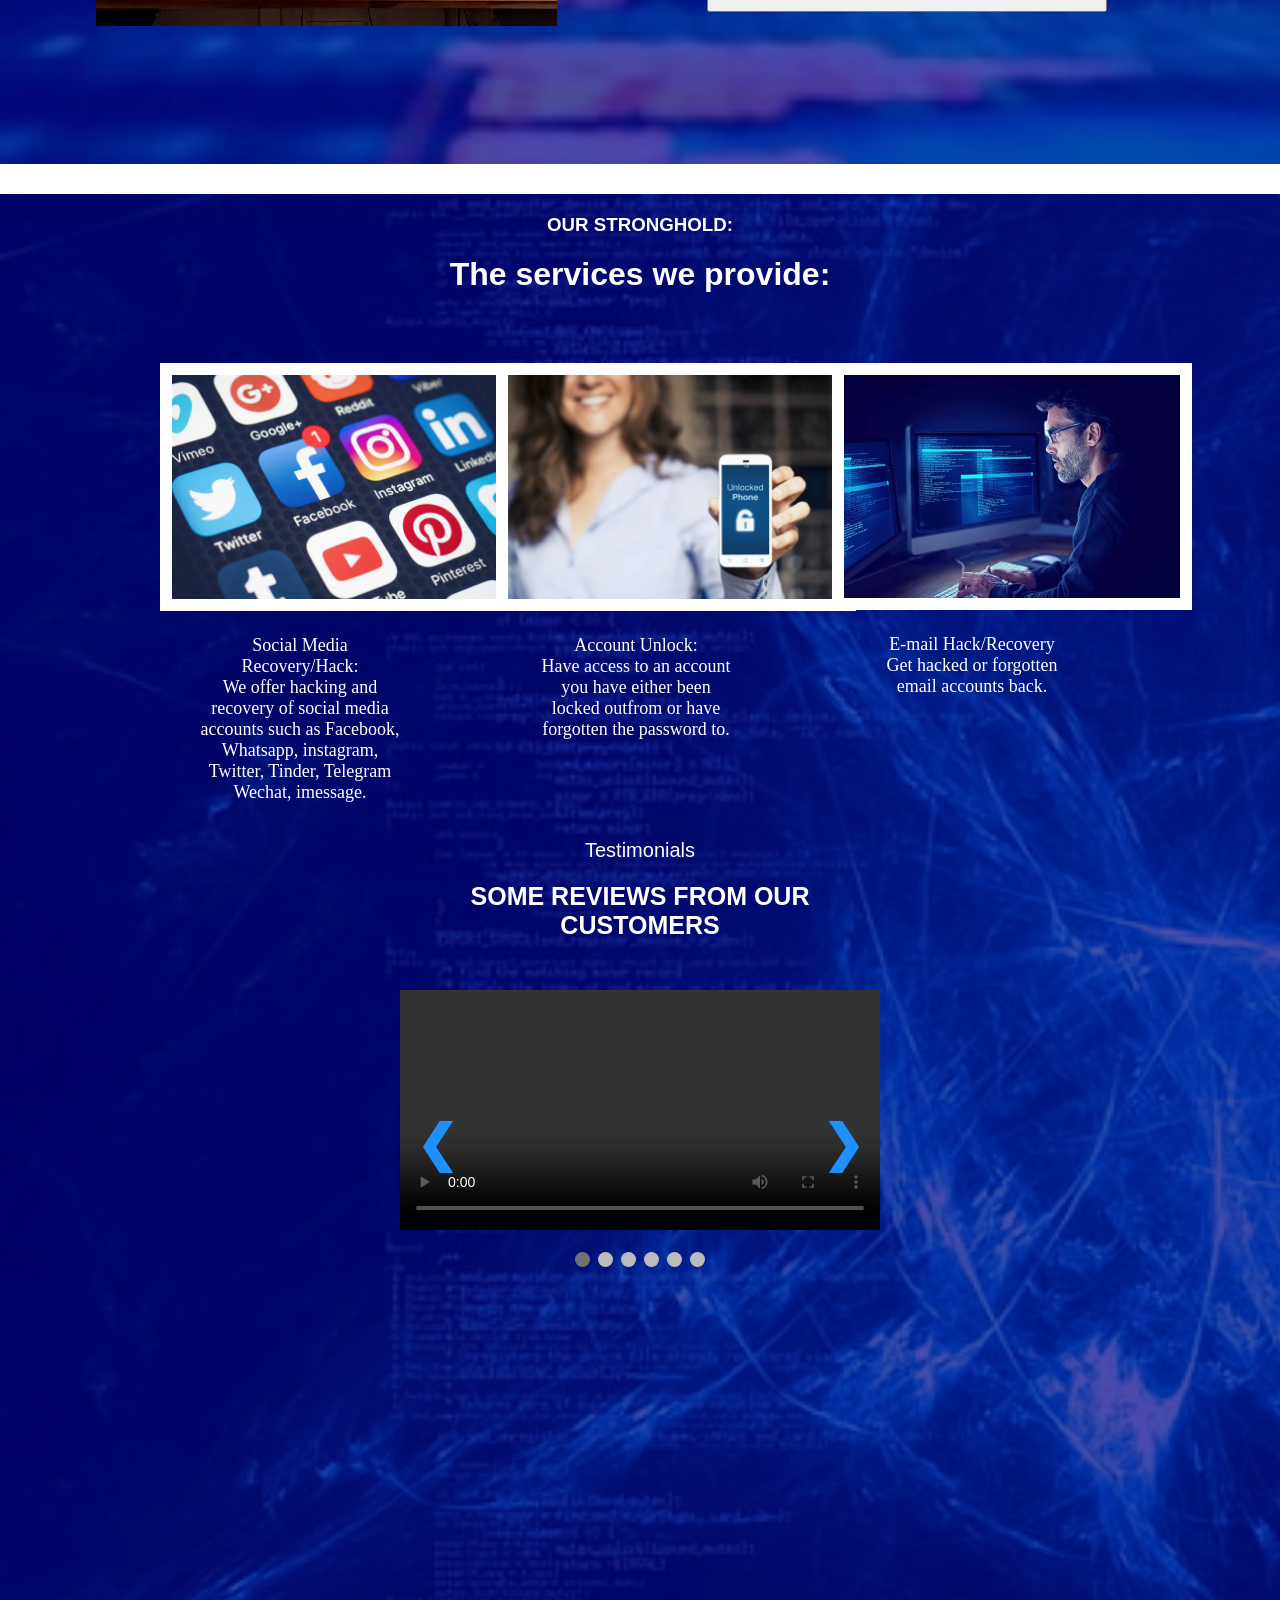
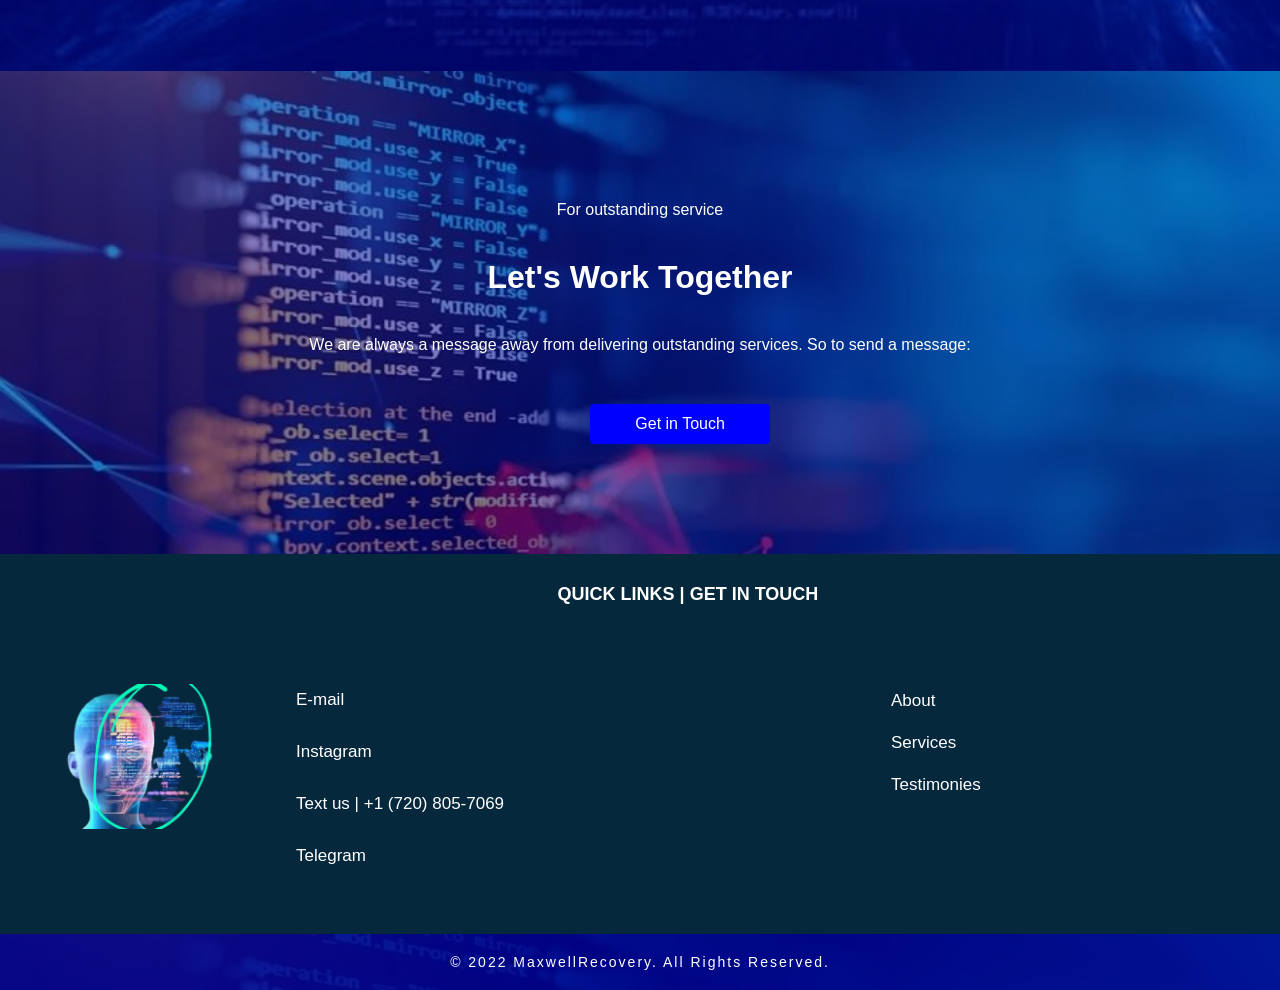
==== commit e1e40cae: "Update index.html" ====
--- a/index.html
+++ b/index.html
@@ -186,7 +186,7 @@
                 <li> <a href="mailto:Maxwellken360@gmail.com">E-mail</a> </li>
                 <li> <a href="https://www.instagram.com/maxwell_recovery360/?fs=e&s=cl">Instagram</a> </li>
                 <li> Text us |  +1 (720) 805-7069 </li>
-                <li> <a href="#">LinkedIn</a> </li>    
+                <li> <a href="https://telegram.me/Maxwellrecovery">Telegram</a> </li>    
             </ul>
             
             <ul id="firstul">
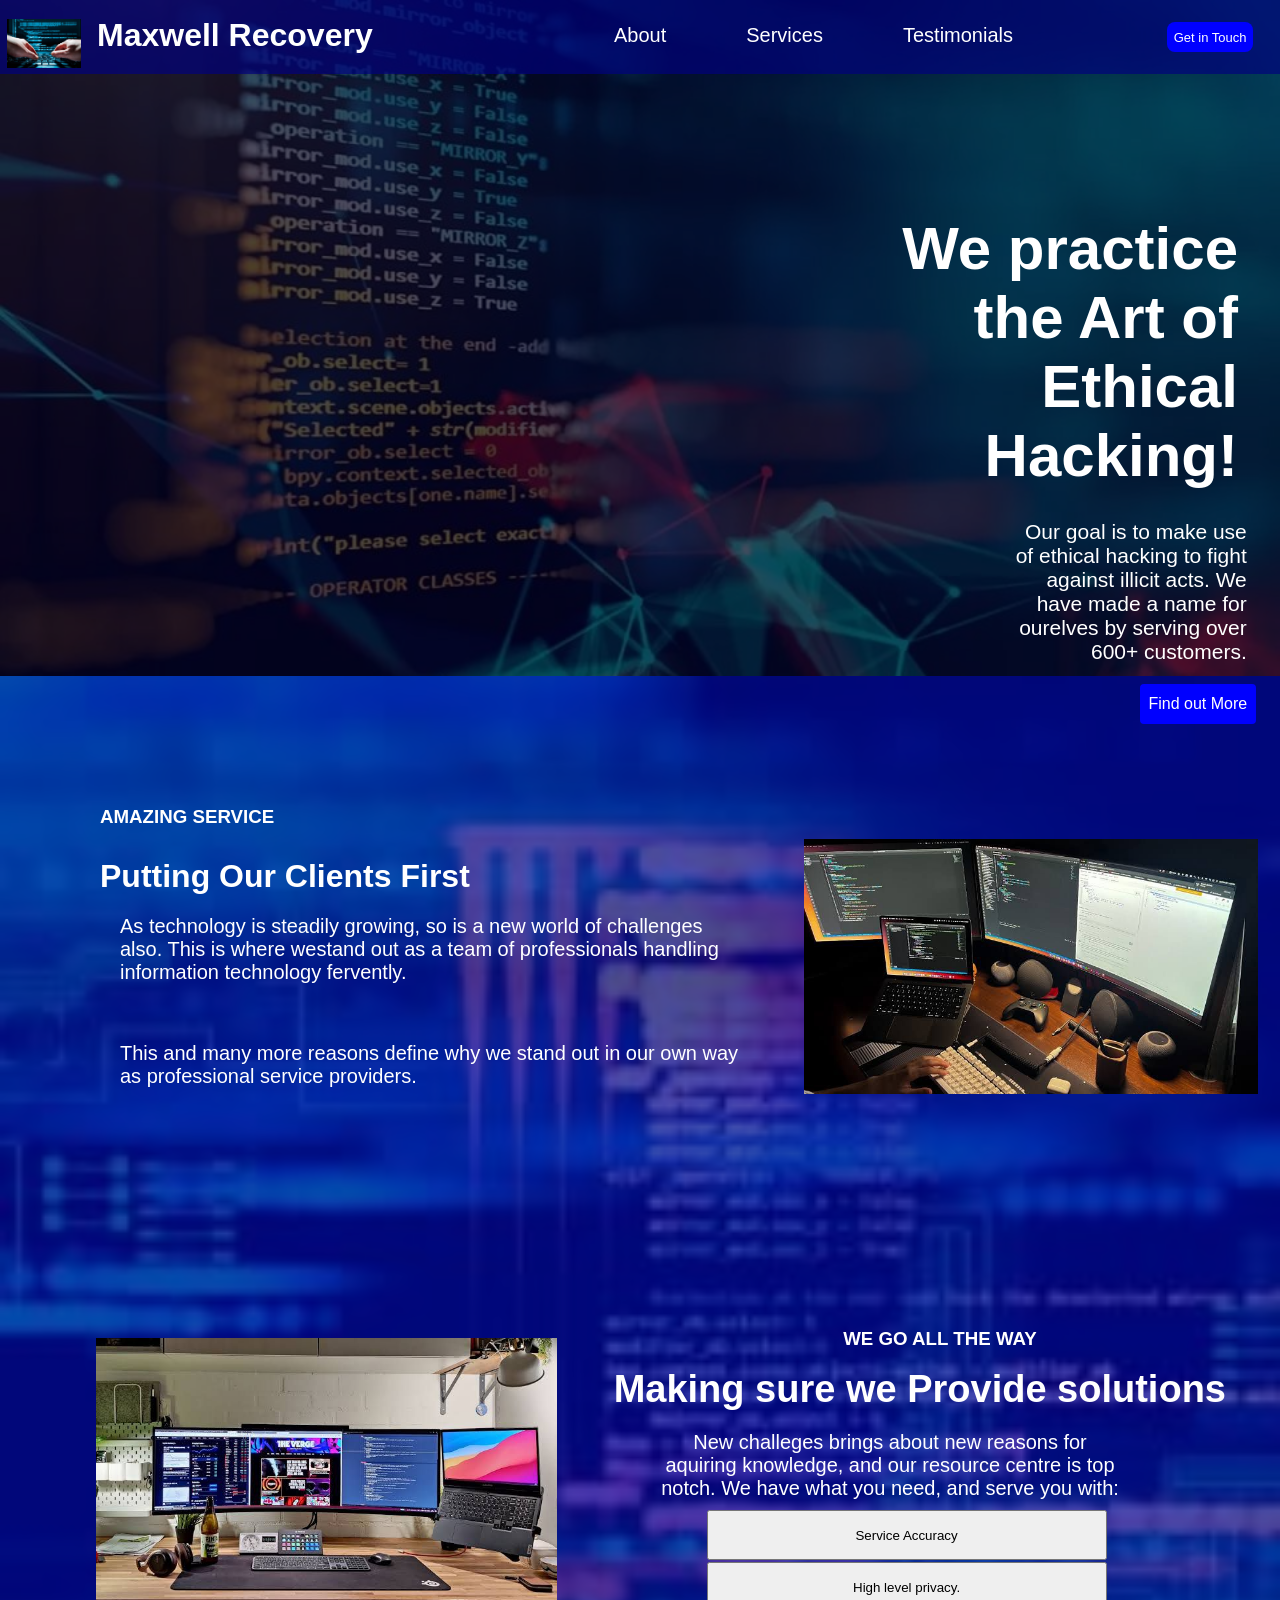
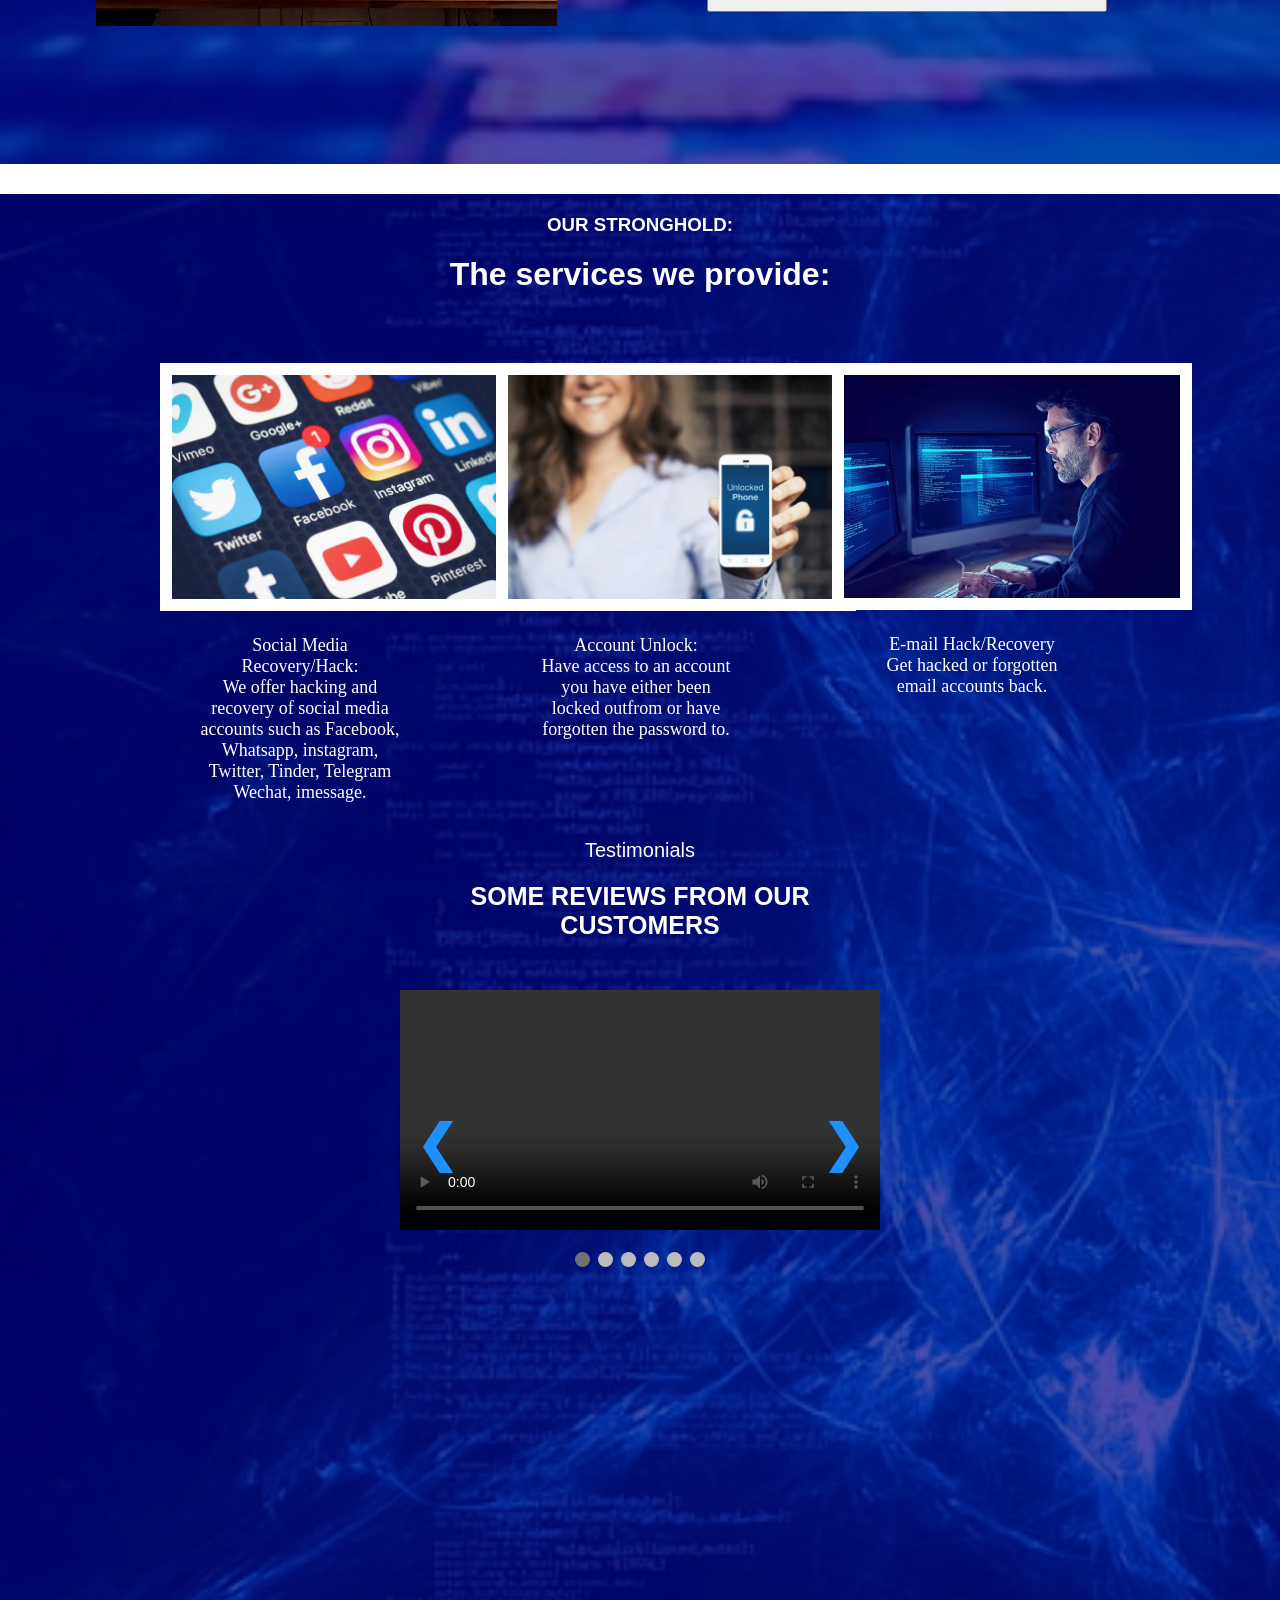
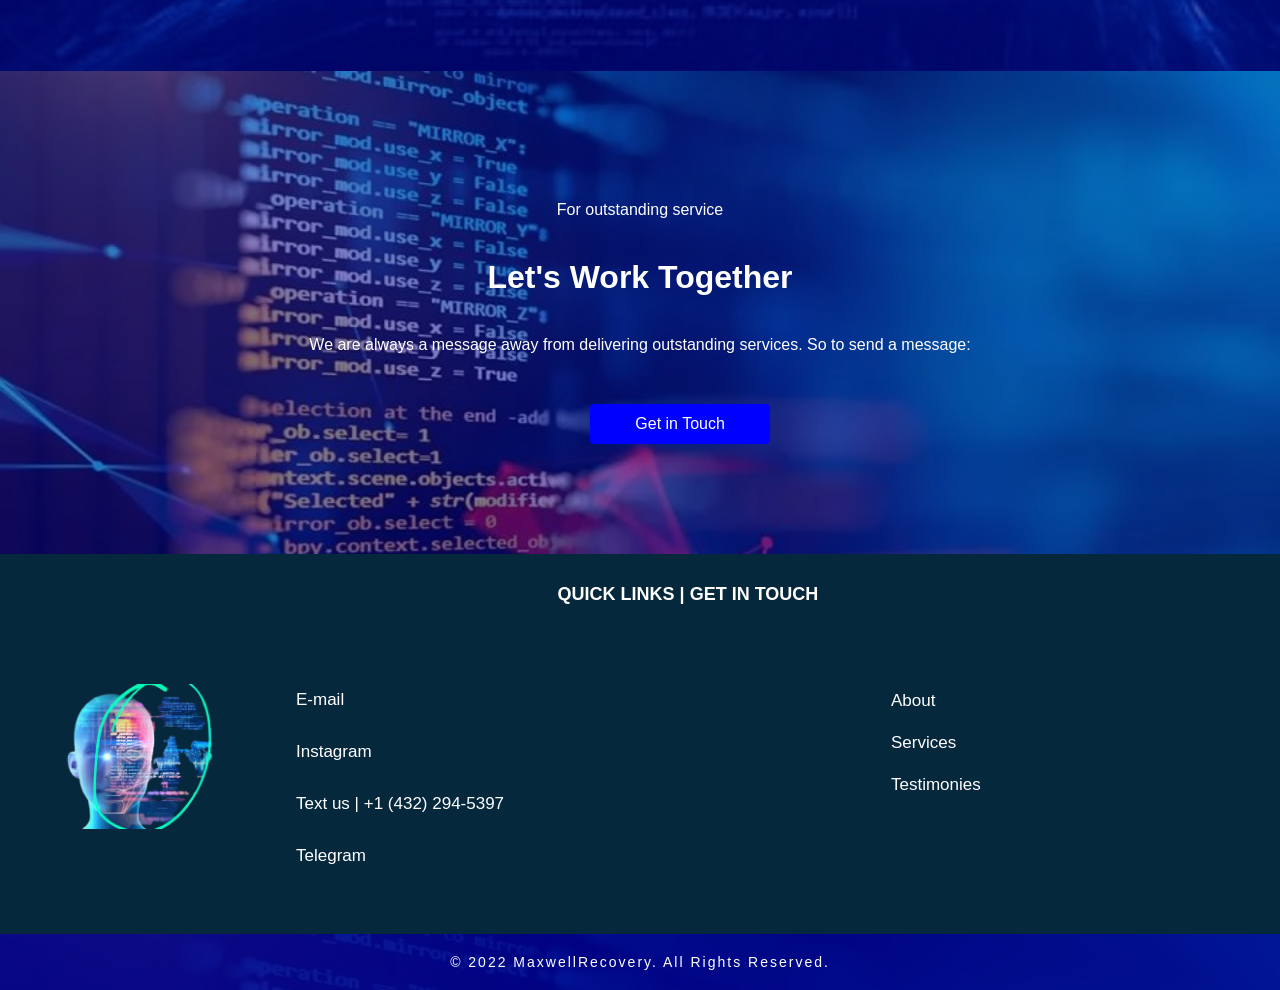
==== commit 70ef8e66: "Update index.html" ====
--- a/index.html
+++ b/index.html
@@ -185,7 +185,7 @@
             <ul id="secondul"> 
                 <li> <a href="mailto:Maxwellken360@gmail.com">E-mail</a> </li>
                 <li> <a href="https://www.instagram.com/maxwell_recovery360/?fs=e&s=cl">Instagram</a> </li>
-                <li> Text us |  +1 (720) 805-7069 </li>
+                <li> Text us |  +1 (432) 294-5397 </li>
                 <li> <a href="https://telegram.me/Maxwellrecovery">Telegram</a> </li>    
             </ul>
             
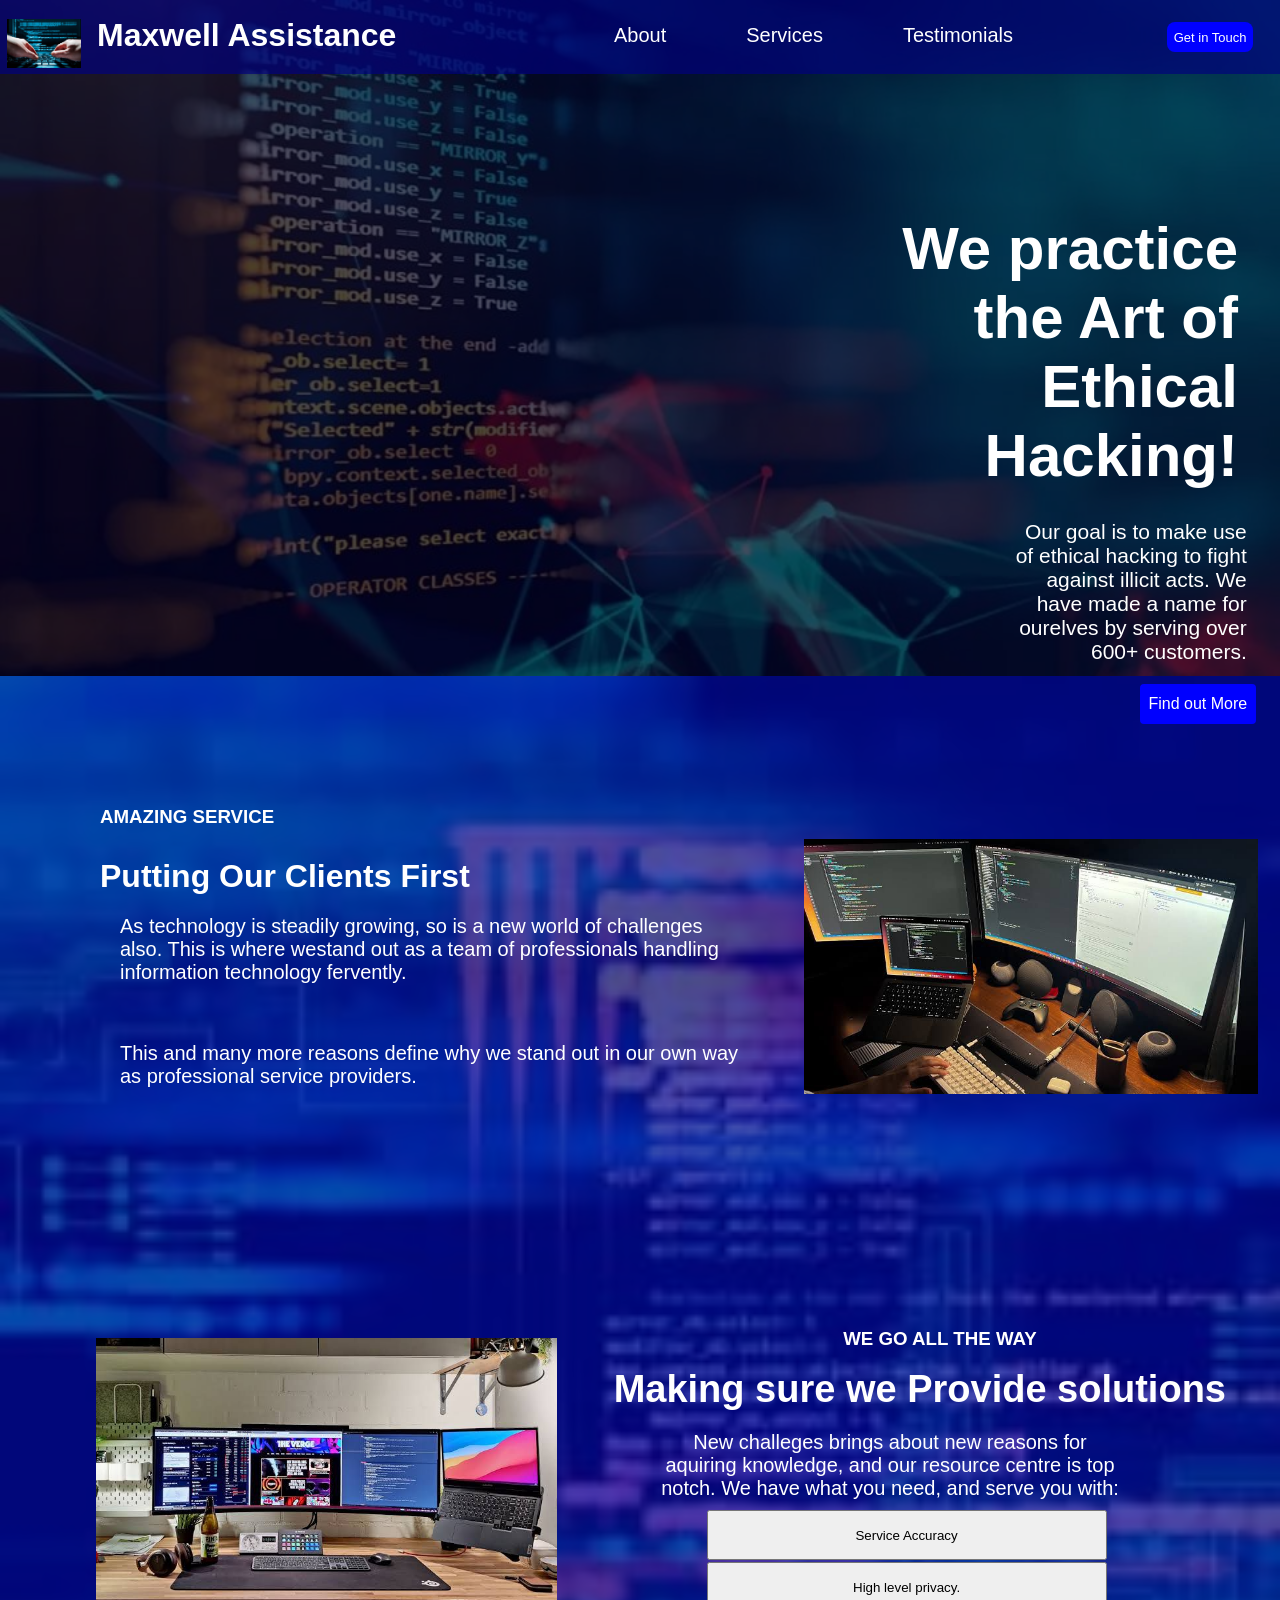
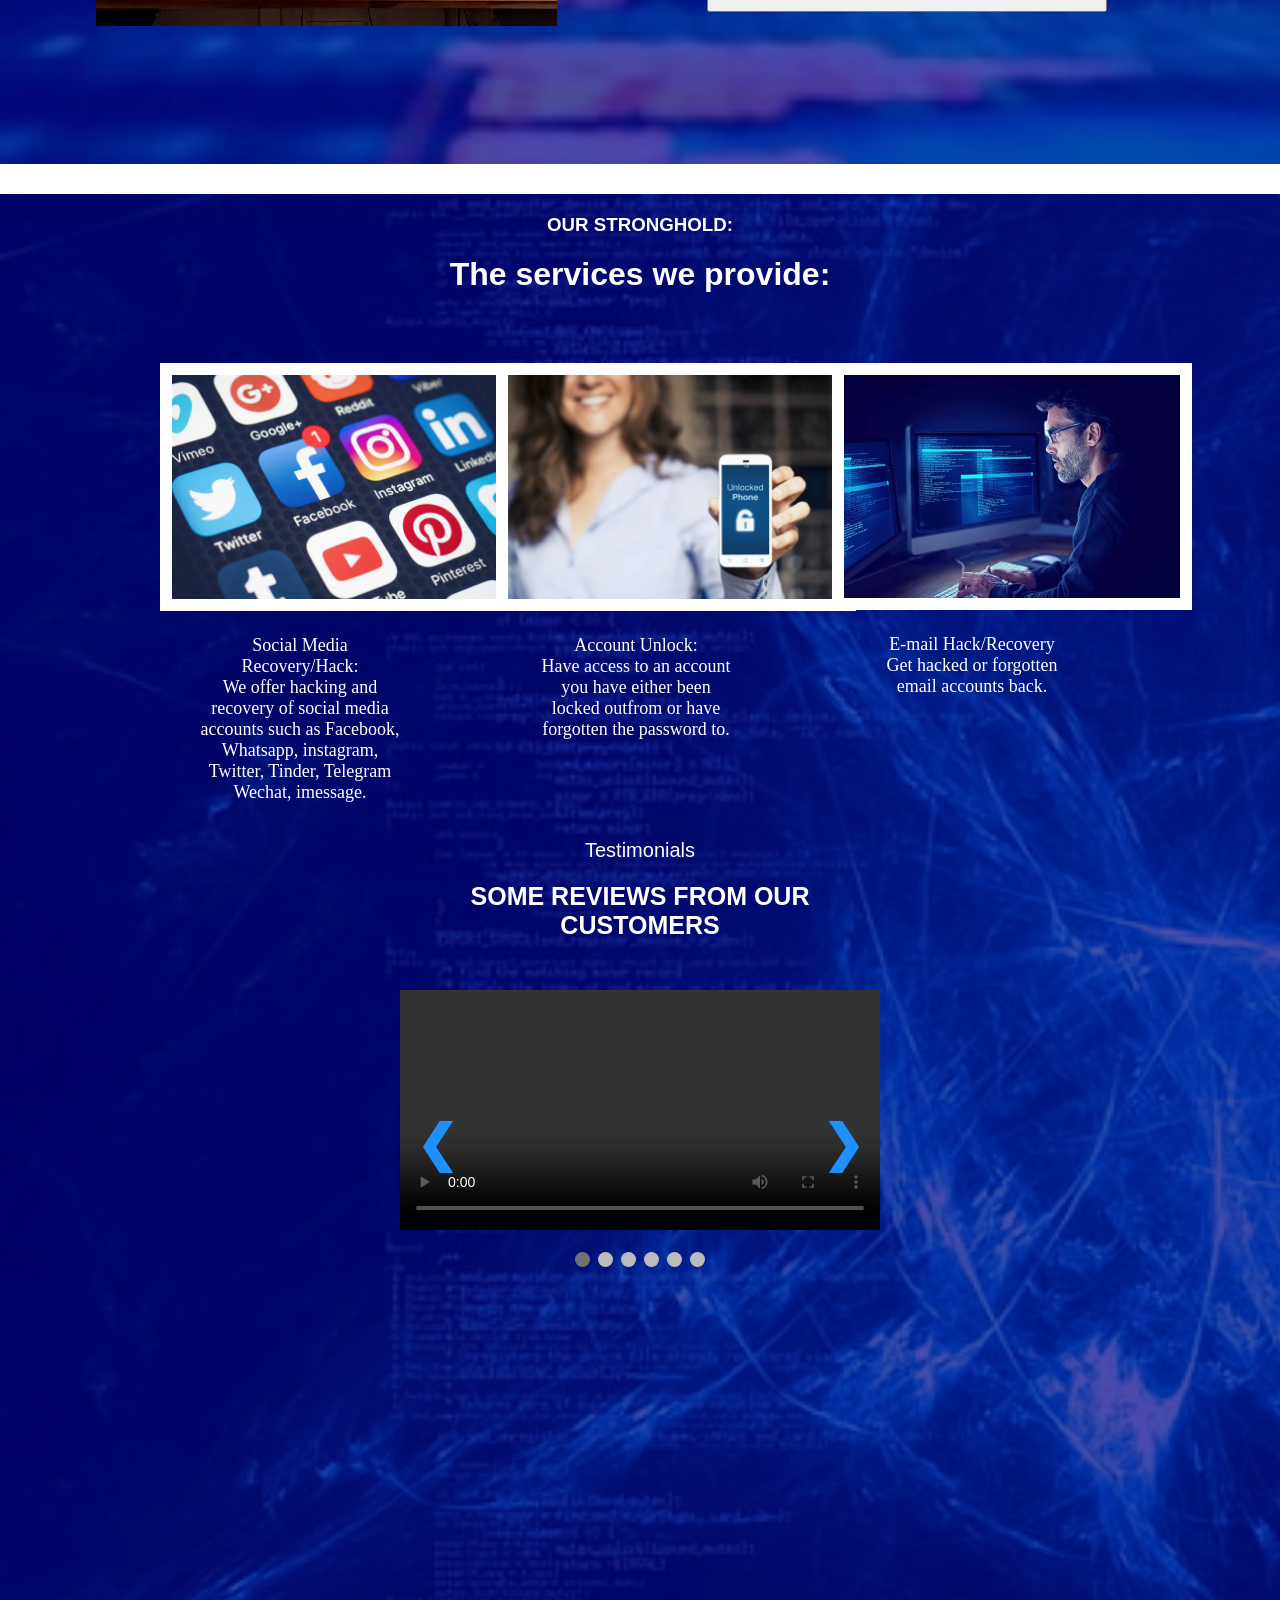
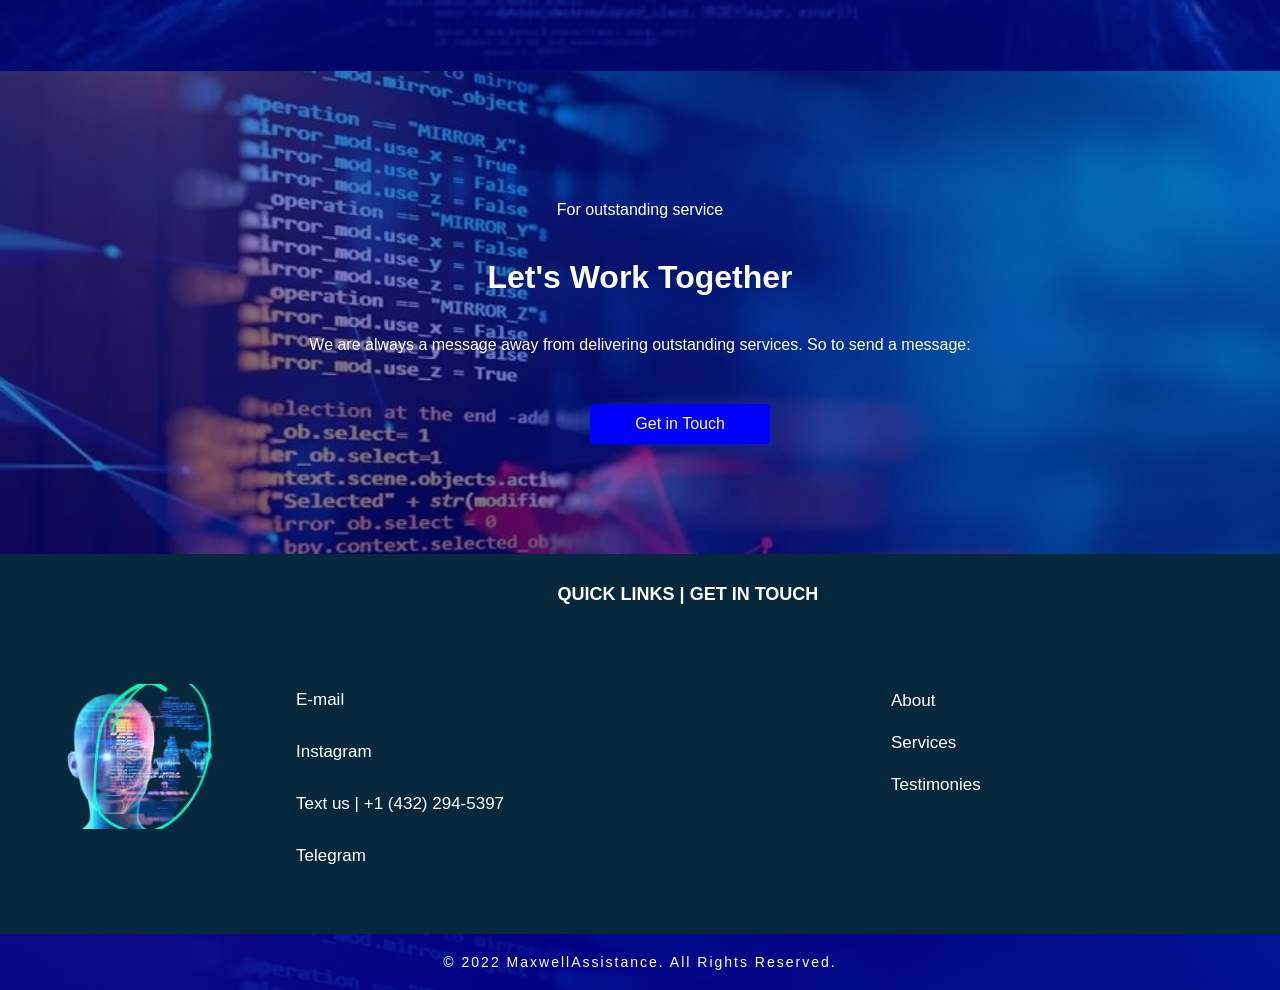
==== commit 4af2dcc2: "Update index.html" ====
--- a/index.html
+++ b/index.html
@@ -1,7 +1,7 @@
 <!DOCTYPE html> 
 <html> 
 <head> 
-    <title> Maxwell Recovery - All Social Media Recovery Services </title>
+    <title> Maxwell Assistance - All Social Media Recovery Services </title>
     
         <meta charset="UTF-8">
         <meta name="description" content="All social media recovery servies.">
@@ -18,7 +18,7 @@
     <body> 
         <div class="main-container">      
         <div class="header">
-            <h1> Maxwell Recovery </h1>
+            <h1> Maxwell Assistance </h1>
             <img src="images/WhatsApp%20Image%202023-04-09%20at%2011.45.16%20PM.jpeg"/>
             
             <span class="open" id="openn" onclick="openNav()" style="cursor:pointer;"> &#9776; </span>
@@ -201,7 +201,7 @@
         
         <div class="main-container">
         <div class="bottom">
-            <p> &copy; 2022 MaxwellRecovery. All Rights Reserved. </p>
+            <p> &copy; 2022 MaxwellAssistance. All Rights Reserved. </p>
         </div>
         </div> 
         
@@ -214,7 +214,6 @@
         </script>     
         
         <script src="app.js" type="text/javascript"> </script>
-        <script type='text/javascript' src='//pl19882496.highrevenuegate.com/f4/cf/99/f4cf991c8a852ea0c42f75ca7dccfdcd.js'></script>
-        <script type='text/javascript' src='//pl19882506.highrevenuegate.com/4c/a0/ac/4ca0ac72e7aca7e1985f58e5a233b909.js'></script>
+
     </body>
 </html>
